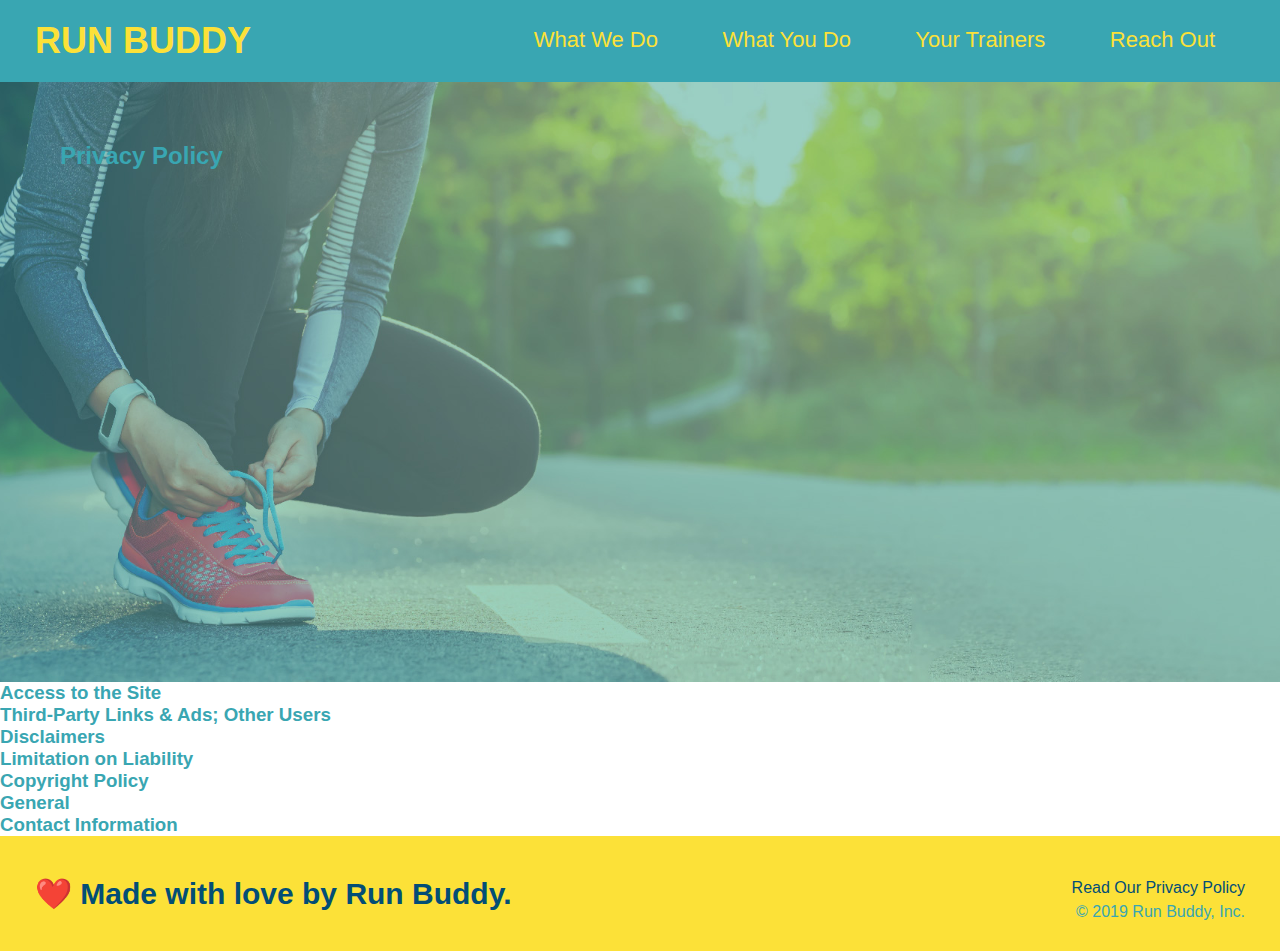
==== privacy-policy.html @ 16509066 "privacy policy" ====
<!DOCTYPE html>
<html lang="en">
    <head>
        <meta charset="UTF-8"/>
        <title>Privacy Policy- Run Buddy</title>
        <link rel="stylesheet" href="./assets/css/style.css"/>
    </head>
    <body>
        <header>
            <h1>
                <a href="/">RUN BUDDY</a>
            </h1>
            <nav>
                <ul>
                    <li>
                        <a href="./index.html#what-we-do">What We Do</a>
                    </li>
                    <li>
                        <a href="./index.html#what-you-do">What You Do</a>
                    </li>
                    <li>
                        <a href="./index.html#your-trainers">Your Trainers</a>
                    </li>
                    <li>
                        <a href="./index.html#reach-out">Reach Out</a>
                    </li>
                </ul>
            </nav>
        </header>
        <section class="hero">
            <h2>Privacy Policy</h2>
        </section>
        <h3>Access to the Site</h3>
        <h3>Third-Party Links & Ads; Other Users</h3>
        <h3>Disclaimers</h3>
        <h3>Limitation on Liability</h3>
        <h3>Copyright Policy</h3>
        <h3>General</h3>
        <h3>Contact Information</h3>
        <footer>
            <h2>❤️ Made with love by Run Buddy.</h2>
            <div>
                <a>Read Our Privacy Policy</a><br />
                &copy; 2019 Run Buddy, Inc.
            </div>
        </footer>
    </body>
</html>
---- assets/css/style.css ----
*{
    margin:0;
    padding:0;
    box-sizing:border-box;
}
body {
    font-family: Helvetica, Arial, sans-serif;
    color: #39a6b2
}
header{
    padding: 20px 35px;
    background-color: #39a6b2;
}
header h1{
    font-weight: bold;
    font-size: 36px;
    color: #fce138;
    margin:0;
}
header a{
    color:#fce138;
    text-decoration: none;
}
header nav{
    float: right;
    margin: 7px 0;
}
header nav ul li{
    display:inline;
}
header nav ul li a{
    margin: 0 30px;
    font-weight: lighter;
    font-size: 22px;
}
header h1{
    font-weight: bold;
    font-size: 36px;
    color: #fce138;
    margin: 0;
    display: inline;
}
footer{
    background: #fce138;
    width: 100%;
    padding: 40px 35px;
}
footer h2{
    display: inline;
    color: #024e76;
    font-size: 30px;
    margin: 0;
}
footer div{
    float: right;
    line-height: 1.5;
    text-align: right;
}
footer a{
    color: #024e76;
}
section{
    padding:60px;
}
.hero-form button {
    background-color:#024e76;
    color:#fce138;
    padding: 10px 20px;
    font-size: 16px;
    border: none
}
.hero{
    background-image: url("../images/hero-bg.jpeg");
    height:600px;
    background-size:cover ;
    background-position:center ;
    position: relative;
}
.hero-form{
    background-color:#fce138;
    border:solid #024e76;
    color:#024e76;
    padding: 20px;
    width: 500px;
    border: solid 3px #024e76;
    position:absolute;
    bottom:120px;
    right:140px;
}
.hero-form h3{
    margin: 0;
    font-size: 24px;
}
.hero-form p{
    margin: 5px 0 15px 0;
}
.hero-form label{
    margin:0 5px;
}
.form-input{
    border: 1px solid #024e76;
    display:block;
    padding:7px 15px;
    font-size: 16px;
    color: #024e76;
    width:100%;
    margin-bottom: 15px;
}
.intro{
    text-align: center;
}
.intro p{
    line-height:1.7;
    color:#39a6b2;
    width:80%;
    font-size:20px;
    margin:0 auto;
}
.steps{
    text-align: center;
    background: #fce138;
}
.section-title{
    font-size: 55px;
    color:#024e76;
    margin-bottom:35px;
    padding: 0 100px 20px 100px;
    display: inline-block;
    border-bottom:3px solid;
}
.primary-border{
    border-color: #fce138;
}
.secondary-border{
    border-color: #39a6b2;
}
.steps div{
    margin-bottom: 80px;
}
.steps img{
    width:15%;
    margin:10px 0;
}
.steps h3{
    color:#024e76;
    font-size: 46px;
    margin-top: 10px;
}
.steps p{
    color:#39a6b2;
    font-size:23px;
}
.steps span{
    font-size: 38px;
}
.trainers{
    text-align: center;
}
.trainer{
    width:900px;
    margin: 0 auto 30px auto;
    background: #024e76;
    color: #fce138;
    overflow: auto;
}
.trainer img{
    width:35%;
    float:left;
}
.trainer-bio{
    padding: 35px;
    float: left;
    width:65%;
}
.trainer-bio h3{
    font-size: 32px;
    margin-bottom: 8px;
}
.trainer-bio h4{
    font-weight: lighter;
    font-size: 26px;
    margin-bottom: 25px;
}
.trainer-bio p{
    font-size: 17px;
    line-height: 1.3;
}
.text-left{
    text-align: left;
}
.text-right{
    text-align: right;
}
.contact{
    background-color: #024e76;
    text-align: center;
}
.contact h2{
    color: #fce138;
}
.contact-info h3{
    color: #fce138;
    font-size: 32px;
}
.contact-info iframe{
    width:400px; 
    height:400px;
}
.contact-info div{
    width:410px;
    display:inline-block;
    vertical-align: top;
    text-align: left;
    margin: 30px 0 0 60px;
    color: white;
}
.contact-info p, .contact-info address{
    margin: 20px 0;
    line-height:1.5;
    font-size: 20px;
    font-style: normal;
}
.contact-info a{
    color:#fce138;
}
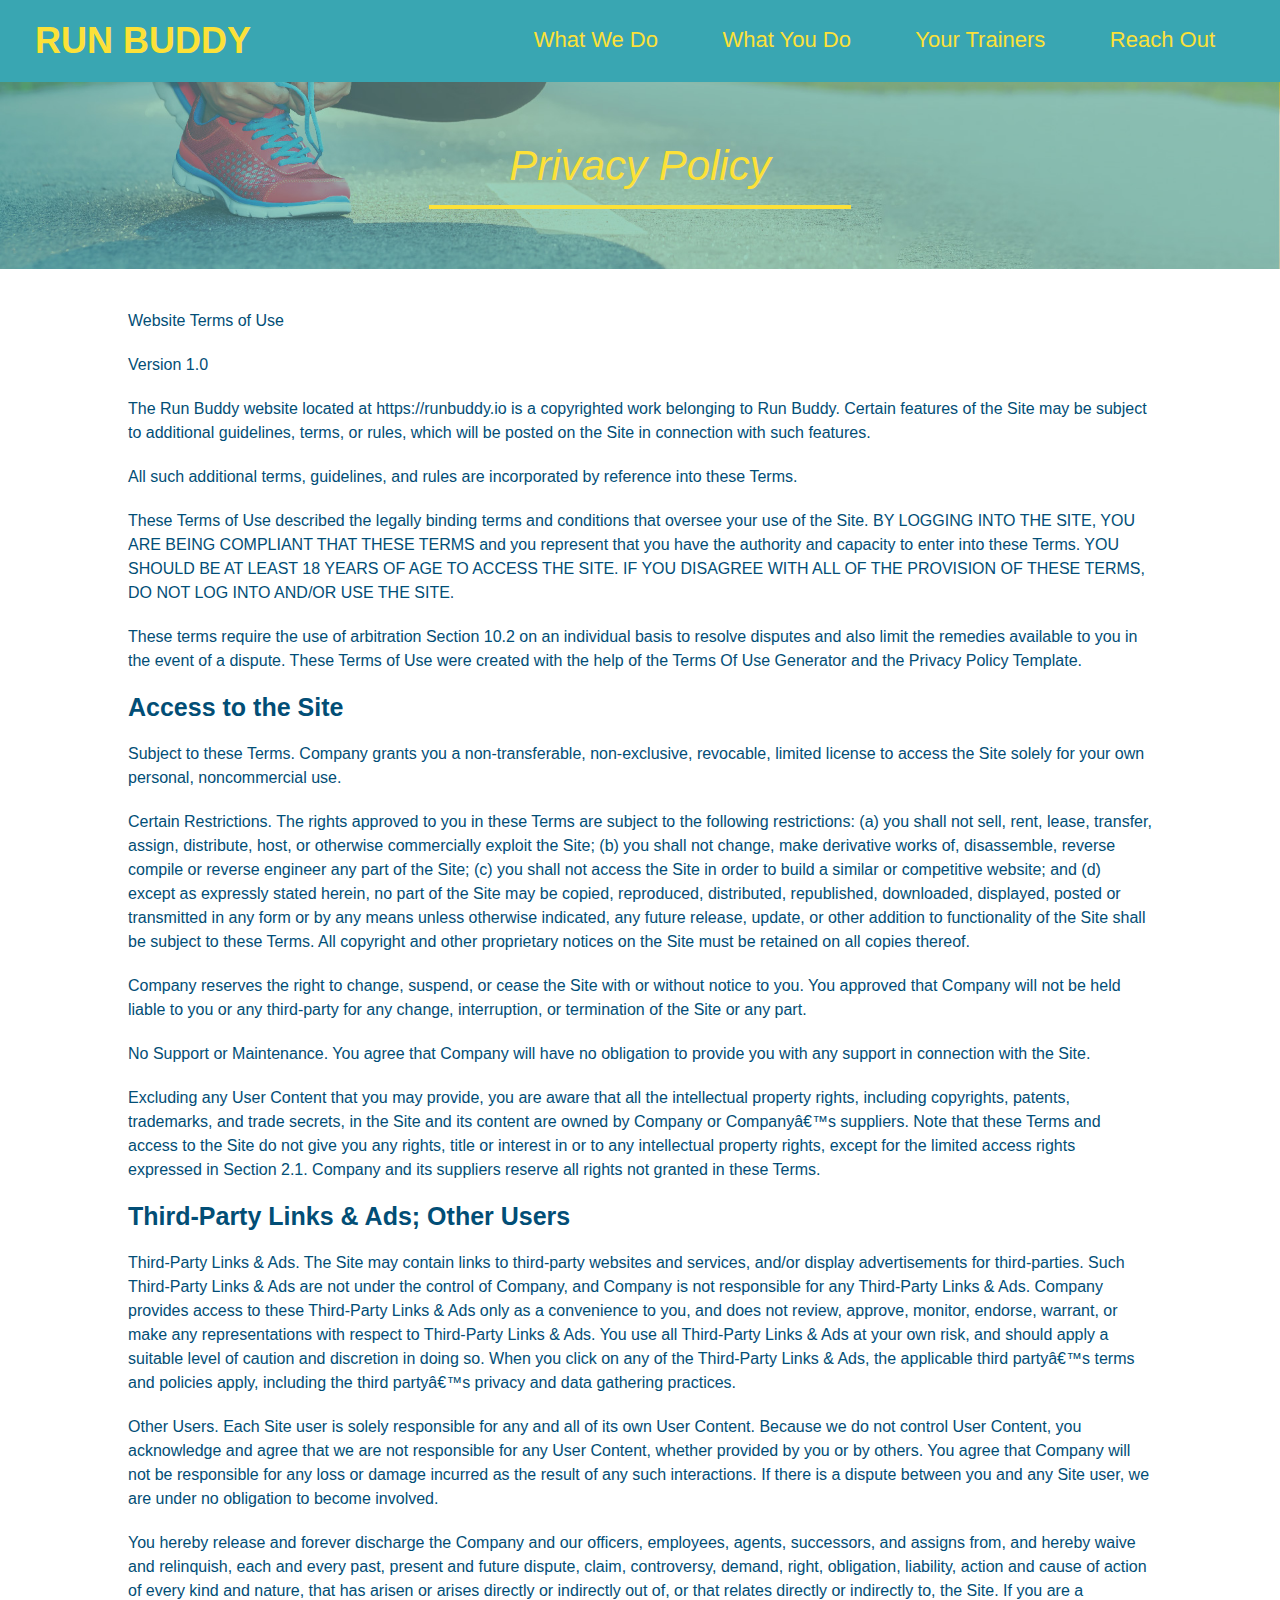
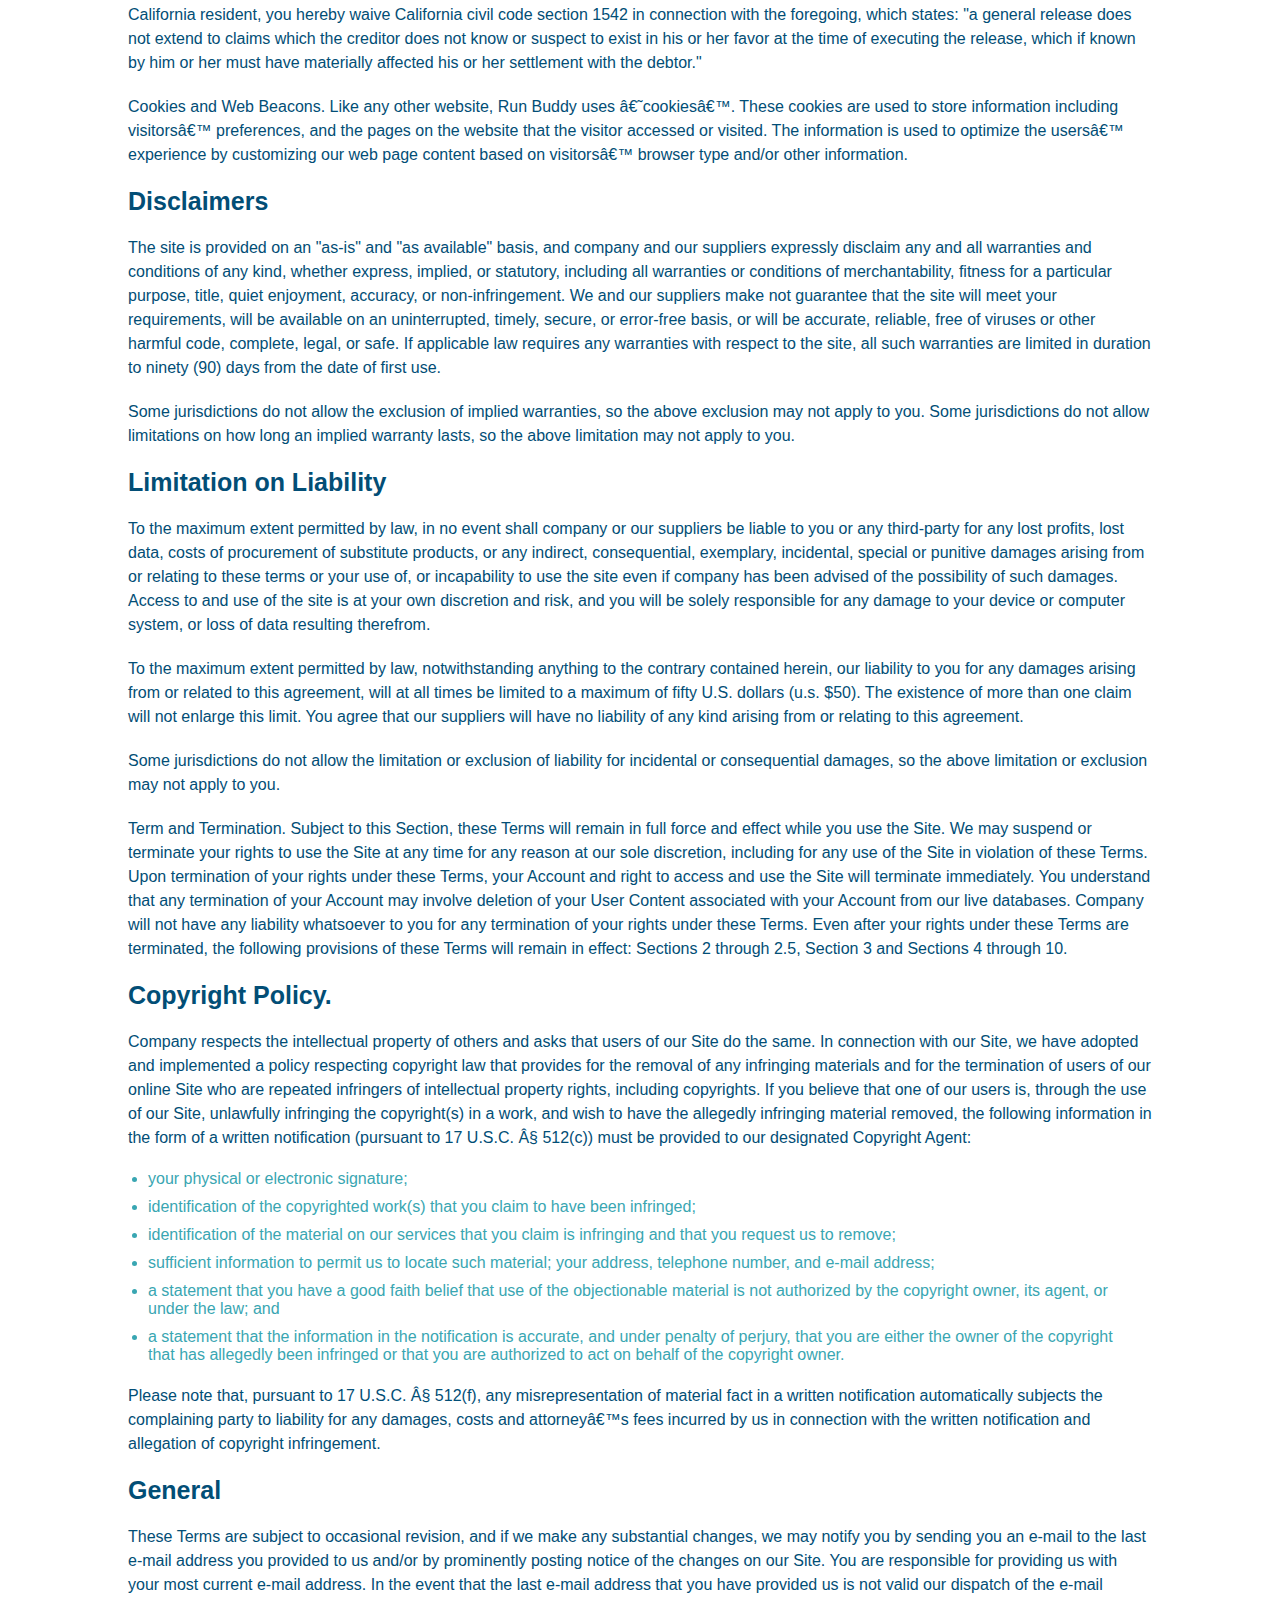
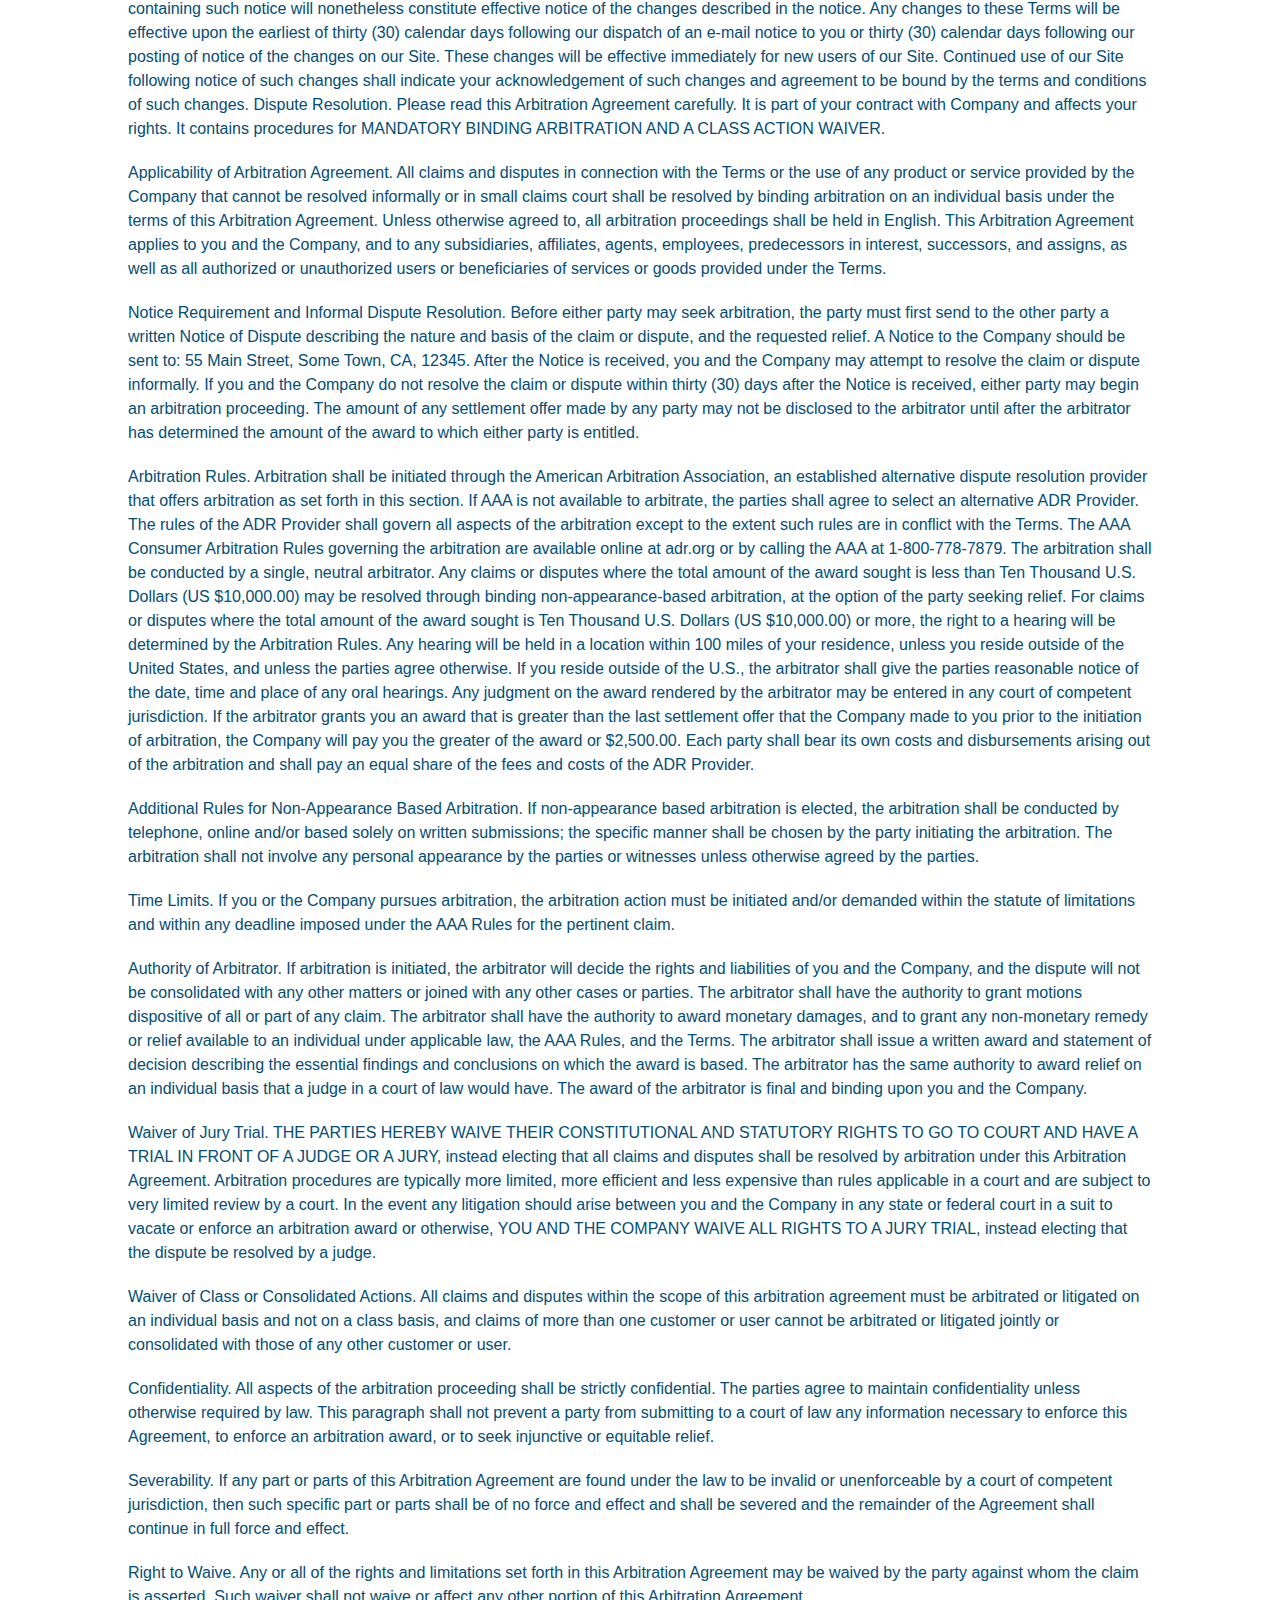
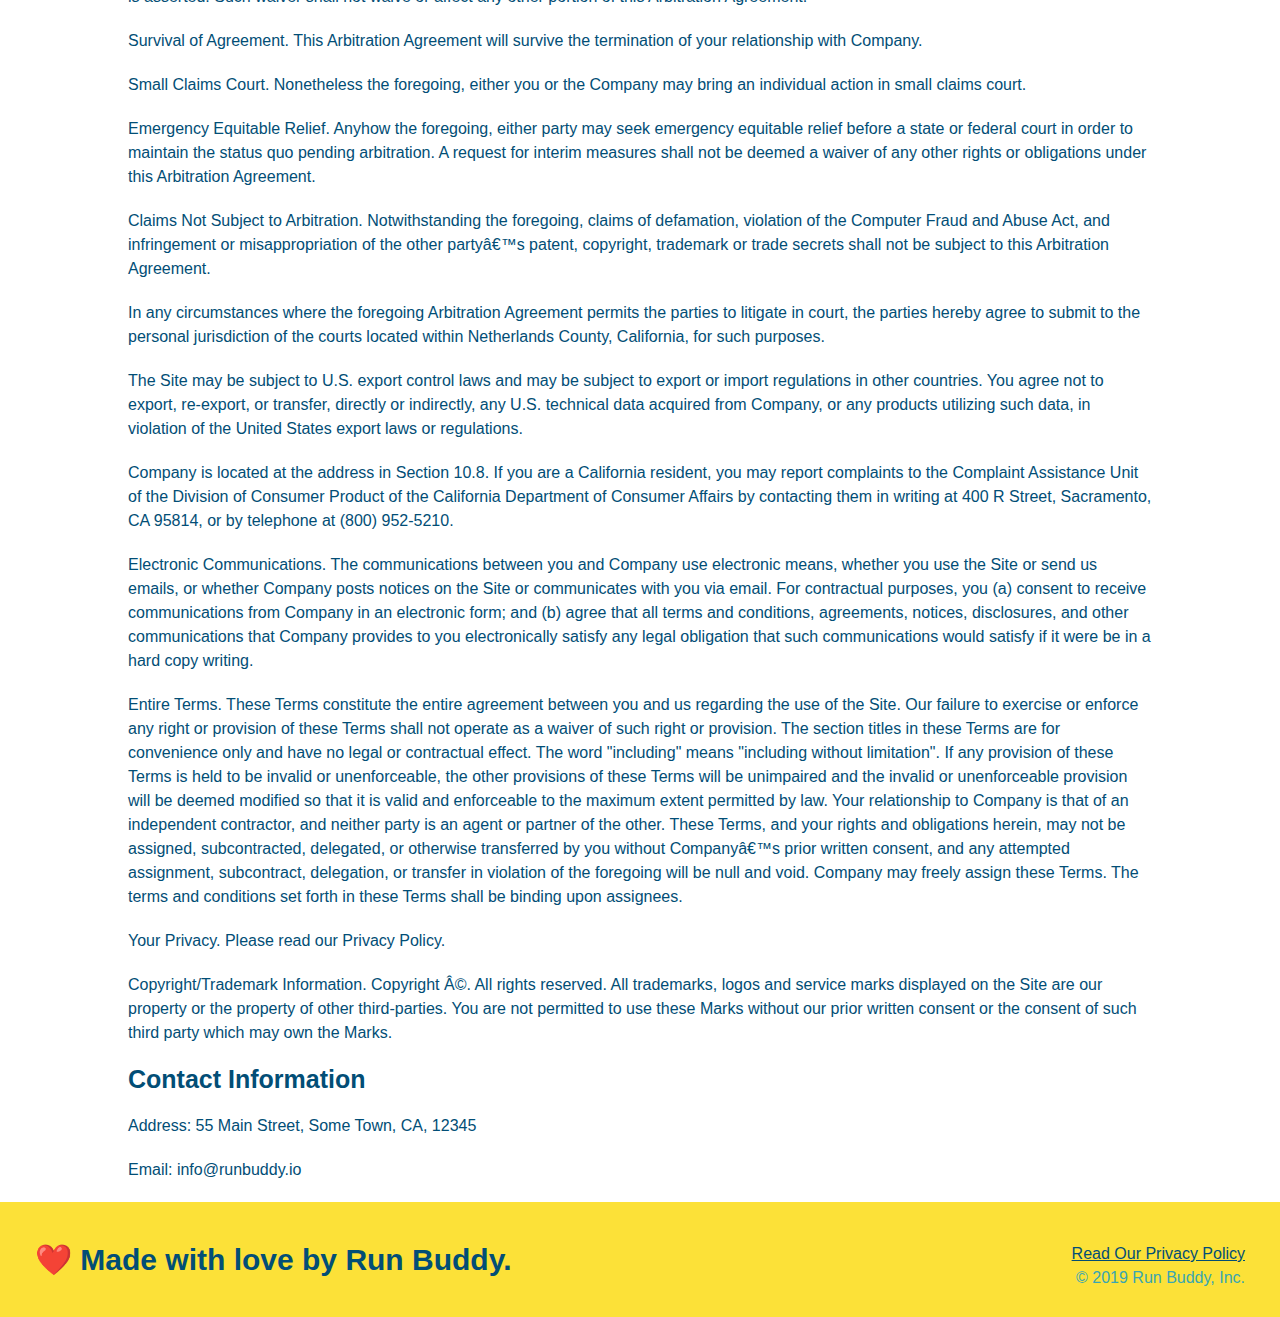
==== commit c9b72945: "privacy policy" ====
--- a/privacy-policy.html
+++ b/privacy-policy.html
@@ -4,6 +4,7 @@
         <meta charset="UTF-8"/>
         <title>Privacy Policy- Run Buddy</title>
         <link rel="stylesheet" href="./assets/css/style.css"/>
+        <link rel="stylesheet" href="./assets/css/secondary-styles.css"/>
     </head>
     <body>
         <header>
@@ -28,19 +29,432 @@
             </nav>
         </header>
         <section class="hero">
-            <h2>Privacy Policy</h2>
+            <h2 class="page-title">Privacy Policy</h2>
         </section>
-        <h3>Access to the Site</h3>
-        <h3>Third-Party Links & Ads; Other Users</h3>
-        <h3>Disclaimers</h3>
-        <h3>Limitation on Liability</h3>
-        <h3>Copyright Policy</h3>
-        <h3>General</h3>
-        <h3>Contact Information</h3>
+        <article class="secondary-content">
+            <p>
+                Website Terms of Use
+              </p>
+        
+              <p>
+                Version 1.0
+              </p>
+        
+              <p>
+                The Run Buddy website located at https://runbuddy.io is a copyrighted work belonging to Run Buddy. Certain
+                features of the Site may be subject to additional guidelines, terms, or rules, which will be posted on the Site
+                in connection with such features.
+              </p>
+        
+              <p>
+                All such additional terms, guidelines, and rules are incorporated by reference into these Terms.
+              </p>
+        
+              <p>
+                These Terms of Use described the legally binding terms and conditions that oversee your use of the Site. BY
+                LOGGING INTO THE SITE, YOU ARE BEING COMPLIANT THAT THESE TERMS and you represent that you have the authority
+                and capacity to enter into these Terms. YOU SHOULD BE AT LEAST 18 YEARS OF AGE TO ACCESS THE SITE. IF YOU
+                DISAGREE WITH ALL OF THE PROVISION OF THESE TERMS, DO NOT LOG INTO AND/OR USE THE SITE.
+              </p>
+        
+              <p>
+                These terms require the use of arbitration Section 10.2 on an individual basis to resolve disputes and also
+                limit the remedies available to you in the event of a dispute. These Terms of Use were created with the help of
+                the Terms Of Use Generator and the Privacy Policy Template.
+              </p>
+        
+              <h3>
+                Access to the Site
+              </h3>
+        
+              <p>
+                Subject to these Terms. Company grants you a non-transferable, non-exclusive, revocable, limited license to
+                access the Site solely for your own personal, noncommercial use.
+              </p>
+        
+              <p>
+                Certain Restrictions. The rights approved to you in these Terms are subject to the following restrictions: (a)
+                you shall not sell, rent, lease, transfer, assign, distribute, host, or otherwise commercially exploit the Site;
+                (b) you shall not change, make derivative works of, disassemble, reverse compile or reverse engineer any part of
+                the Site; (c) you shall not access the Site in order to build a similar or competitive website; and (d) except
+                as expressly stated herein, no part of the Site may be copied, reproduced, distributed, republished, downloaded,
+                displayed, posted or transmitted in any form or by any means unless otherwise indicated, any future release,
+                update, or other addition to functionality of the Site shall be subject to these Terms. All copyright and other
+                proprietary notices on the Site must be retained on all copies thereof.
+              </p>
+        
+              <p>
+                Company reserves the right to change, suspend, or cease the Site with or without notice to you. You approved
+                that Company will not be held liable to you or any third-party for any change, interruption, or termination of
+                the Site or any part.
+              </p>
+        
+              <p>
+                No Support or Maintenance. You agree that Company will have no obligation to provide you with any support in
+                connection with the Site.
+              </p>
+        
+              <p>
+                Excluding any User Content that you may provide, you are aware that all the intellectual property rights,
+                including copyrights, patents, trademarks, and trade secrets, in the Site and its content are owned by Company
+                or Companyâ€™s suppliers. Note that these Terms and access to the Site do not give you any rights, title or
+                interest in or to any intellectual property rights, except for the limited access rights expressed in Section
+                2.1. Company and its suppliers reserve all rights not granted in these Terms.
+              </p>
+        
+              <h3>
+                Third-Party Links & Ads; Other Users
+              </h3>
+        
+              <p>
+                Third-Party Links & Ads. The Site may contain links to third-party websites and services, and/or display
+                advertisements for third-parties. Such Third-Party Links & Ads are not under the control of Company, and Company
+                is not responsible for any Third-Party Links & Ads. Company provides access to these Third-Party Links & Ads
+                only as a convenience to you, and does not review, approve, monitor, endorse, warrant, or make any
+                representations with respect to Third-Party Links & Ads. You use all Third-Party Links & Ads at your own risk,
+                and should apply a suitable level of caution and discretion in doing so. When you click on any of the
+                Third-Party Links & Ads, the applicable third partyâ€™s terms and policies apply, including the third partyâ€™s
+                privacy and data gathering practices.
+              </p>
+        
+              <p>
+                Other Users. Each Site user is solely responsible for any and all of its own User Content. Because we do not
+                control User Content, you acknowledge and agree that we are not responsible for any User Content, whether
+                provided by you or by others. You agree that Company will not be responsible for any loss or damage incurred as
+                the result of any such interactions. If there is a dispute between you and any Site user, we are under no
+                obligation to become involved.
+              </p>
+        
+              <p>
+                You hereby release and forever discharge the Company and our officers, employees, agents, successors, and
+                assigns from, and hereby waive and relinquish, each and every past, present and future dispute, claim,
+                controversy, demand, right, obligation, liability, action and cause of action of every kind and nature, that has
+                arisen or arises directly or indirectly out of, or that relates directly or indirectly to, the Site. If you are
+                a California resident, you hereby waive California civil code section 1542 in connection with the foregoing,
+                which states: "a general release does not extend to claims which the creditor does not know or suspect to exist
+                in his or her favor at the time of executing the release, which if known by him or her must have materially
+                affected his or her settlement with the debtor."
+              </p>
+        
+              <p>
+                Cookies and Web Beacons. Like any other website, Run Buddy uses â€˜cookiesâ€™. These cookies are used to store
+                information including visitorsâ€™ preferences, and the pages on the website that the visitor accessed or visited.
+                The information is used to optimize the usersâ€™ experience by customizing our web page content based on visitorsâ€™
+                browser type and/or other information.
+              </p>
+        
+              <h3>
+                Disclaimers
+              </h3>
+        
+              <p>
+                The site is provided on an "as-is" and "as available" basis, and company and our suppliers expressly disclaim
+                any and all warranties and conditions of any kind, whether express, implied, or statutory, including all
+                warranties or conditions of merchantability, fitness for a particular purpose, title, quiet enjoyment, accuracy,
+                or non-infringement. We and our suppliers make not guarantee that the site will meet your requirements, will be
+                available on an uninterrupted, timely, secure, or error-free basis, or will be accurate, reliable, free of
+                viruses or other harmful code, complete, legal, or safe. If applicable law requires any warranties with respect
+                to the site, all such warranties are limited in duration to ninety (90) days from the date of first use.
+              </p>
+        
+              <p>
+                Some jurisdictions do not allow the exclusion of implied warranties, so the above exclusion may not apply to
+                you. Some jurisdictions do not allow limitations on how long an implied warranty lasts, so the above limitation
+                may not apply to you.
+              </p>
+        
+              <h3>
+                Limitation on Liability
+              </h3>
+        
+              <p>
+                To the maximum extent permitted by law, in no event shall company or our suppliers be liable to you or any
+                third-party for any lost profits, lost data, costs of procurement of substitute products, or any indirect,
+                consequential, exemplary, incidental, special or punitive damages arising from or relating to these terms or
+                your use of, or incapability to use the site even if company has been advised of the possibility of such
+                damages. Access to and use of the site is at your own discretion and risk, and you will be solely responsible
+                for any damage to your device or computer system, or loss of data resulting therefrom.
+              </p>
+        
+              <p>
+                To the maximum extent permitted by law, notwithstanding anything to the contrary contained herein, our liability
+                to you for any damages arising from or related to this agreement, will at all times be limited to a maximum of
+                fifty U.S. dollars (u.s. $50). The existence of more than one claim will not enlarge this limit. You agree that
+                our suppliers will have no liability of any kind arising from or relating to this agreement.
+              </p>
+        
+              <p>
+                Some jurisdictions do not allow the limitation or exclusion of liability for incidental or consequential
+                damages, so the above limitation or exclusion may not apply to you.
+              </p>
+        
+              <p>
+                Term and Termination. Subject to this Section, these Terms will remain in full force and effect while you use
+                the Site. We may suspend or terminate your rights to use the Site at any time for any reason at our sole
+                discretion, including for any use of the Site in violation of these Terms. Upon termination of your rights under
+                these Terms, your Account and right to access and use the Site will terminate immediately. You understand that
+                any termination of your Account may involve deletion of your User Content associated with your Account from our
+                live databases. Company will not have any liability whatsoever to you for any termination of your rights under
+                these Terms. Even after your rights under these Terms are terminated, the following provisions of these Terms
+                will remain in effect: Sections 2 through 2.5, Section 3 and Sections 4 through 10.
+              </p>
+        
+              <h3>
+                Copyright Policy.
+              </h3>
+        
+              <p>
+                Company respects the intellectual property of others and asks that users of our Site do the same. In connection
+                with our Site, we have adopted and implemented a policy respecting copyright law that provides for the removal
+                of any infringing materials and for the termination of users of our online Site who are repeated infringers of
+                intellectual property rights, including copyrights. If you believe that one of our users is, through the use of
+                our Site, unlawfully infringing the copyright(s) in a work, and wish to have the allegedly infringing material
+                removed, the following information in the form of a written notification (pursuant to 17 U.S.C. Â§ 512(c)) must
+                be provided to our designated Copyright Agent:
+              </p>
+        
+              <ul>
+                <li>
+                  your physical or electronic signature;
+                </li>
+                <li>
+                  identification of the copyrighted work(s) that you claim to have been infringed;
+                </li>
+                <li>
+                  identification of the material on our services that you claim is infringing and that you request us to remove;
+                </li>
+                <li>
+                  sufficient information to permit us to locate such material; your address, telephone number, and e-mail
+                  address;
+                </li>
+                <li>
+                  a statement that you have a good faith belief that use of the objectionable material is not authorized by the
+                  copyright owner, its agent, or under the law; and
+                </li>
+                <li>
+                  a statement that the information in the notification is accurate, and under penalty of perjury, that you are
+                  either the owner of the copyright that has allegedly been infringed or that you are authorized to act on
+                  behalf of the copyright owner.
+                </li>
+              </ul>
+        
+              <p>
+                Please note that, pursuant to 17 U.S.C. Â§ 512(f), any misrepresentation of material fact in a written
+                notification automatically subjects the complaining party to liability for any damages, costs and attorneyâ€™s
+                fees incurred by us in connection with the written notification and allegation of copyright infringement.
+              </p>
+        
+              <h3>
+                General
+              </h3>
+        
+              <p>
+                These Terms are subject to occasional revision, and if we make any substantial changes, we may notify you by
+                sending you an e-mail to the last e-mail address you provided to us and/or by prominently posting notice of the
+                changes on our Site. You are responsible for providing us with your most current e-mail address. In the event
+                that the last e-mail address that you have provided us is not valid our dispatch of the e-mail containing such
+                notice will nonetheless constitute effective notice of the changes described in the notice. Any changes to these
+                Terms will be effective upon the earliest of thirty (30) calendar days following our dispatch of an e-mail
+                notice to you or thirty (30) calendar days following our posting of notice of the changes on our Site. These
+                changes will be effective immediately for new users of our Site. Continued use of our Site following notice of
+                such changes shall indicate your acknowledgement of such changes and agreement to be bound by the terms and
+                conditions of such changes. Dispute Resolution. Please read this Arbitration Agreement carefully. It is part of
+                your contract with Company and affects your rights. It contains procedures for MANDATORY BINDING ARBITRATION AND
+                A CLASS ACTION WAIVER.
+              </p>
+        
+              <p>
+                Applicability of Arbitration Agreement. All claims and disputes in connection with the Terms or the use of any
+                product or service provided by the Company that cannot be resolved informally or in small claims court shall be
+                resolved by binding arbitration on an individual basis under the terms of this Arbitration Agreement. Unless
+                otherwise agreed to, all arbitration proceedings shall be held in English. This Arbitration Agreement applies to
+                you and the Company, and to any subsidiaries, affiliates, agents, employees, predecessors in interest,
+                successors, and assigns, as well as all authorized or unauthorized users or beneficiaries of services or goods
+                provided under the Terms.
+              </p>
+        
+              <p>
+                Notice Requirement and Informal Dispute Resolution. Before either party may seek arbitration, the party must
+                first send to the other party a written Notice of Dispute describing the nature and basis of the claim or
+                dispute, and the requested relief. A Notice to the Company should be sent to: 55 Main Street, Some Town, CA,
+                12345. After the Notice is received, you and the Company may attempt to resolve the claim or dispute informally.
+                If you and the Company do not resolve the claim or dispute within thirty (30) days after the Notice is received,
+                either party may begin an arbitration proceeding. The amount of any settlement offer made by any party may not
+                be disclosed to the arbitrator until after the arbitrator has determined the amount of the award to which either
+                party is entitled.
+              </p>
+        
+              <p>
+                Arbitration Rules. Arbitration shall be initiated through the American Arbitration Association, an established
+                alternative dispute resolution provider that offers arbitration as set forth in this section. If AAA is not
+                available to arbitrate, the parties shall agree to select an alternative ADR Provider. The rules of the ADR
+                Provider shall govern all aspects of the arbitration except to the extent such rules are in conflict with the
+                Terms. The AAA Consumer Arbitration Rules governing the arbitration are available online at adr.org or by
+                calling the AAA at 1-800-778-7879. The arbitration shall be conducted by a single, neutral arbitrator. Any
+                claims or disputes where the total amount of the award sought is less than Ten Thousand U.S. Dollars (US
+                $10,000.00) may be resolved through binding non-appearance-based arbitration, at the option of the party seeking
+                relief. For claims or disputes where the total amount of the award sought is Ten Thousand U.S. Dollars (US
+                $10,000.00) or more, the right to a hearing will be determined by the Arbitration Rules. Any hearing will be
+                held in a location within 100 miles of your residence, unless you reside outside of the United States, and
+                unless the parties agree otherwise. If you reside outside of the U.S., the arbitrator shall give the parties
+                reasonable notice of the date, time and place of any oral hearings. Any judgment on the award rendered by the
+                arbitrator may be entered in any court of competent jurisdiction. If the arbitrator grants you an award that is
+                greater than the last settlement offer that the Company made to you prior to the initiation of arbitration, the
+                Company will pay you the greater of the award or $2,500.00. Each party shall bear its own costs and
+                disbursements arising out of the arbitration and shall pay an equal share of the fees and costs of the ADR
+                Provider.
+              </p>
+        
+              <p>
+                Additional Rules for Non-Appearance Based Arbitration. If non-appearance based arbitration is elected, the
+                arbitration shall be conducted by telephone, online and/or based solely on written submissions; the specific
+                manner shall be chosen by the party initiating the arbitration. The arbitration shall not involve any personal
+                appearance by the parties or witnesses unless otherwise agreed by the parties.
+              </p>
+        
+              <p>
+                Time Limits. If you or the Company pursues arbitration, the arbitration action must be initiated and/or demanded
+                within the statute of limitations and within any deadline imposed under the AAA Rules for the pertinent claim.
+              </p>
+        
+              <p>
+                Authority of Arbitrator. If arbitration is initiated, the arbitrator will decide the rights and liabilities of
+                you and the Company, and the dispute will not be consolidated with any other matters or joined with any other
+                cases or parties. The arbitrator shall have the authority to grant motions dispositive of all or part of any
+                claim. The arbitrator shall have the authority to award monetary damages, and to grant any non-monetary remedy
+                or relief available to an individual under applicable law, the AAA Rules, and the Terms. The arbitrator shall
+                issue a written award and statement of decision describing the essential findings and conclusions on which the
+                award is based. The arbitrator has the same authority to award relief on an individual basis that a judge in a
+                court of law would have. The award of the arbitrator is final and binding upon you and the Company.
+              </p>
+        
+              <p>
+                Waiver of Jury Trial. THE PARTIES HEREBY WAIVE THEIR CONSTITUTIONAL AND STATUTORY RIGHTS TO GO TO COURT AND HAVE
+                A TRIAL IN FRONT OF A JUDGE OR A JURY, instead electing that all claims and disputes shall be resolved by
+                arbitration under this Arbitration Agreement. Arbitration procedures are typically more limited, more efficient
+                and less expensive than rules applicable in a court and are subject to very limited review by a court. In the
+                event any litigation should arise between you and the Company in any state or federal court in a suit to vacate
+                or enforce an arbitration award or otherwise, YOU AND THE COMPANY WAIVE ALL RIGHTS TO A JURY TRIAL, instead
+                electing that the dispute be resolved by a judge.
+              </p>
+        
+              <p>
+                Waiver of Class or Consolidated Actions. All claims and disputes within the scope of this arbitration agreement
+                must be arbitrated or litigated on an individual basis and not on a class basis, and claims of more than one
+                customer or user cannot be arbitrated or litigated jointly or consolidated with those of any other customer or
+                user.
+              </p>
+        
+              <p>
+                Confidentiality. All aspects of the arbitration proceeding shall be strictly confidential. The parties agree to
+                maintain confidentiality unless otherwise required by law. This paragraph shall not prevent a party from
+                submitting to a court of law any information necessary to enforce this Agreement, to enforce an arbitration
+                award, or to seek injunctive or equitable relief.
+              </p>
+        
+              <p>
+                Severability. If any part or parts of this Arbitration Agreement are found under the law to be invalid or
+                unenforceable by a court of competent jurisdiction, then such specific part or parts shall be of no force and
+                effect and shall be severed and the remainder of the Agreement shall continue in full force and effect.
+              </p>
+        
+              <p>
+                Right to Waive. Any or all of the rights and limitations set forth in this Arbitration Agreement may be waived
+                by the party against whom the claim is asserted. Such waiver shall not waive or affect any other portion of this
+                Arbitration Agreement.
+              </p>
+        
+              <p>
+                Survival of Agreement. This Arbitration Agreement will survive the termination of your relationship with
+                Company.
+              </p>
+        
+              <p>
+                Small Claims Court. Nonetheless the foregoing, either you or the Company may bring an individual action in small
+                claims court.
+              </p>
+        
+              <p>
+                Emergency Equitable Relief. Anyhow the foregoing, either party may seek emergency equitable relief before a
+                state or federal court in order to maintain the status quo pending arbitration. A request for interim measures
+                shall not be deemed a waiver of any other rights or obligations under this Arbitration Agreement.
+              </p>
+        
+              <p>
+                Claims Not Subject to Arbitration. Notwithstanding the foregoing, claims of defamation, violation of the
+                Computer Fraud and Abuse Act, and infringement or misappropriation of the other partyâ€™s patent, copyright,
+                trademark or trade secrets shall not be subject to this Arbitration Agreement.
+              </p>
+        
+              <p>
+                In any circumstances where the foregoing Arbitration Agreement permits the parties to litigate in court, the
+                parties hereby agree to submit to the personal jurisdiction of the courts located within Netherlands County,
+                California, for such purposes.
+              </p>
+        
+              <p>
+                The Site may be subject to U.S. export control laws and may be subject to export or import regulations in other
+                countries. You agree not to export, re-export, or transfer, directly or indirectly, any U.S. technical data
+                acquired from Company, or any products utilizing such data, in violation of the United States export laws or
+                regulations.
+              </p>
+        
+              <p>
+                Company is located at the address in Section 10.8. If you are a California resident, you may report complaints
+                to the Complaint Assistance Unit of the Division of Consumer Product of the California Department of Consumer
+                Affairs by contacting them in writing at 400 R Street, Sacramento, CA 95814, or by telephone at (800) 952-5210.
+              </p>
+        
+              <p>
+                Electronic Communications. The communications between you and Company use electronic means, whether you use the
+                Site or send us emails, or whether Company posts notices on the Site or communicates with you via email. For
+                contractual purposes, you (a) consent to receive communications from Company in an electronic form; and (b)
+                agree that all terms and conditions, agreements, notices, disclosures, and other communications that Company
+                provides to you electronically satisfy any legal obligation that such communications would satisfy if it were be
+                in a hard copy writing.
+              </p>
+        
+              <p>
+                Entire Terms. These Terms constitute the entire agreement between you and us regarding the use of the Site. Our
+                failure to exercise or enforce any right or provision of these Terms shall not operate as a waiver of such right
+                or provision. The section titles in these Terms are for convenience only and have no legal or contractual
+                effect. The word "including" means "including without limitation". If any provision of these Terms is held to be
+                invalid or unenforceable, the other provisions of these Terms will be unimpaired and the invalid or
+                unenforceable provision will be deemed modified so that it is valid and enforceable to the maximum extent
+                permitted by law. Your relationship to Company is that of an independent contractor, and neither party is an
+                agent or partner of the other. These Terms, and your rights and obligations herein, may not be assigned,
+                subcontracted, delegated, or otherwise transferred by you without Companyâ€™s prior written consent, and any
+                attempted assignment, subcontract, delegation, or transfer in violation of the foregoing will be null and void.
+                Company may freely assign these Terms. The terms and conditions set forth in these Terms shall be binding upon
+                assignees.
+              </p>
+        
+              <p>
+                Your Privacy. Please read our Privacy Policy.
+              </p>
+        
+              <p>
+                Copyright/Trademark Information. Copyright Â©. All rights reserved. All trademarks, logos and service marks
+                displayed on the Site are our property or the property of other third-parties. You are not permitted to use
+                these Marks without our prior written consent or the consent of such third party which may own the Marks.
+              </p>
+        
+              <h3>
+                Contact Information
+              </h3>
+        
+              <p>
+                Address: 55 Main Street, Some Town, CA, 12345
+              </p>
+        
+              <p>
+                Email: info@runbuddy.io
+              </p>
+        </article>
         <footer>
             <h2>❤️ Made with love by Run Buddy.</h2>
             <div>
-                <a>Read Our Privacy Policy</a><br />
+                <a href="#">Read Our Privacy Policy</a><br />
                 &copy; 2019 Run Buddy, Inc.
             </div>
         </footer>
--- a/assets/css/secondary-styles.css
+++ b/assets/css/secondary-styles.css
@@ -0,0 +1,36 @@
+.hero{
+    background-position: bottom;
+    height: auto;
+    text-align: center;
+    margin-bottom: 40px;
+}
+.page-title{
+    color: #fce138;
+    font-style: italic;
+    font-weight: normal;
+    display: inline-block;
+    border-bottom: 4px solid #fce138;
+    padding: 0 80px 15px 80px;
+    font-size: 42px;
+}
+.secondary-content{
+    width: 80%;
+    margin: 0 auto;
+    color: #024e76;
+}
+.secondary-content h3{
+    font-size: 25px;
+    margin: 20px 0 20px 0;
+}
+.secondary-content p{
+    font-size: 16px;
+    line-height: 1.5;
+    margin: 20px 0 20px 0;
+}
+.secondary-content ul{
+    margin: 15px 20px 15px 20px;
+}
+.secondary-content li{
+    color: #39a6b2;
+    margin: 10px 0 10px 0;
+}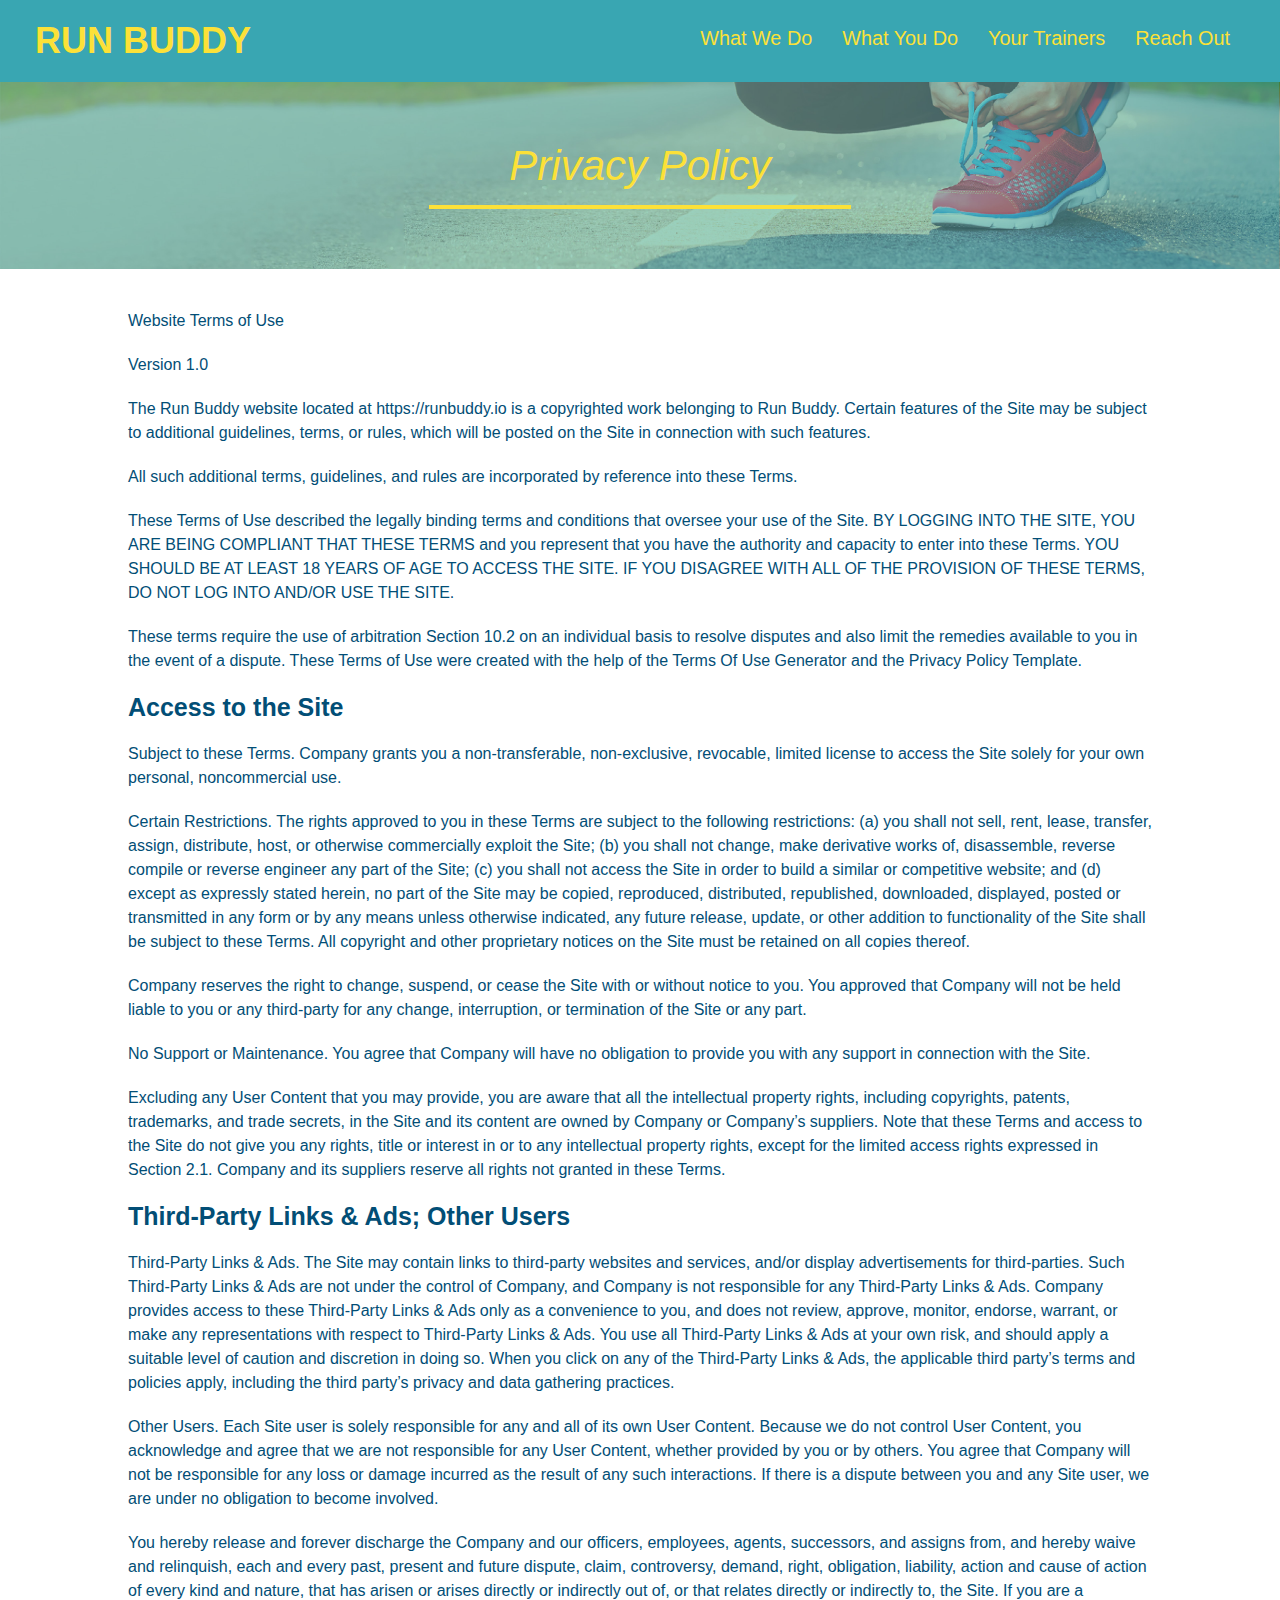
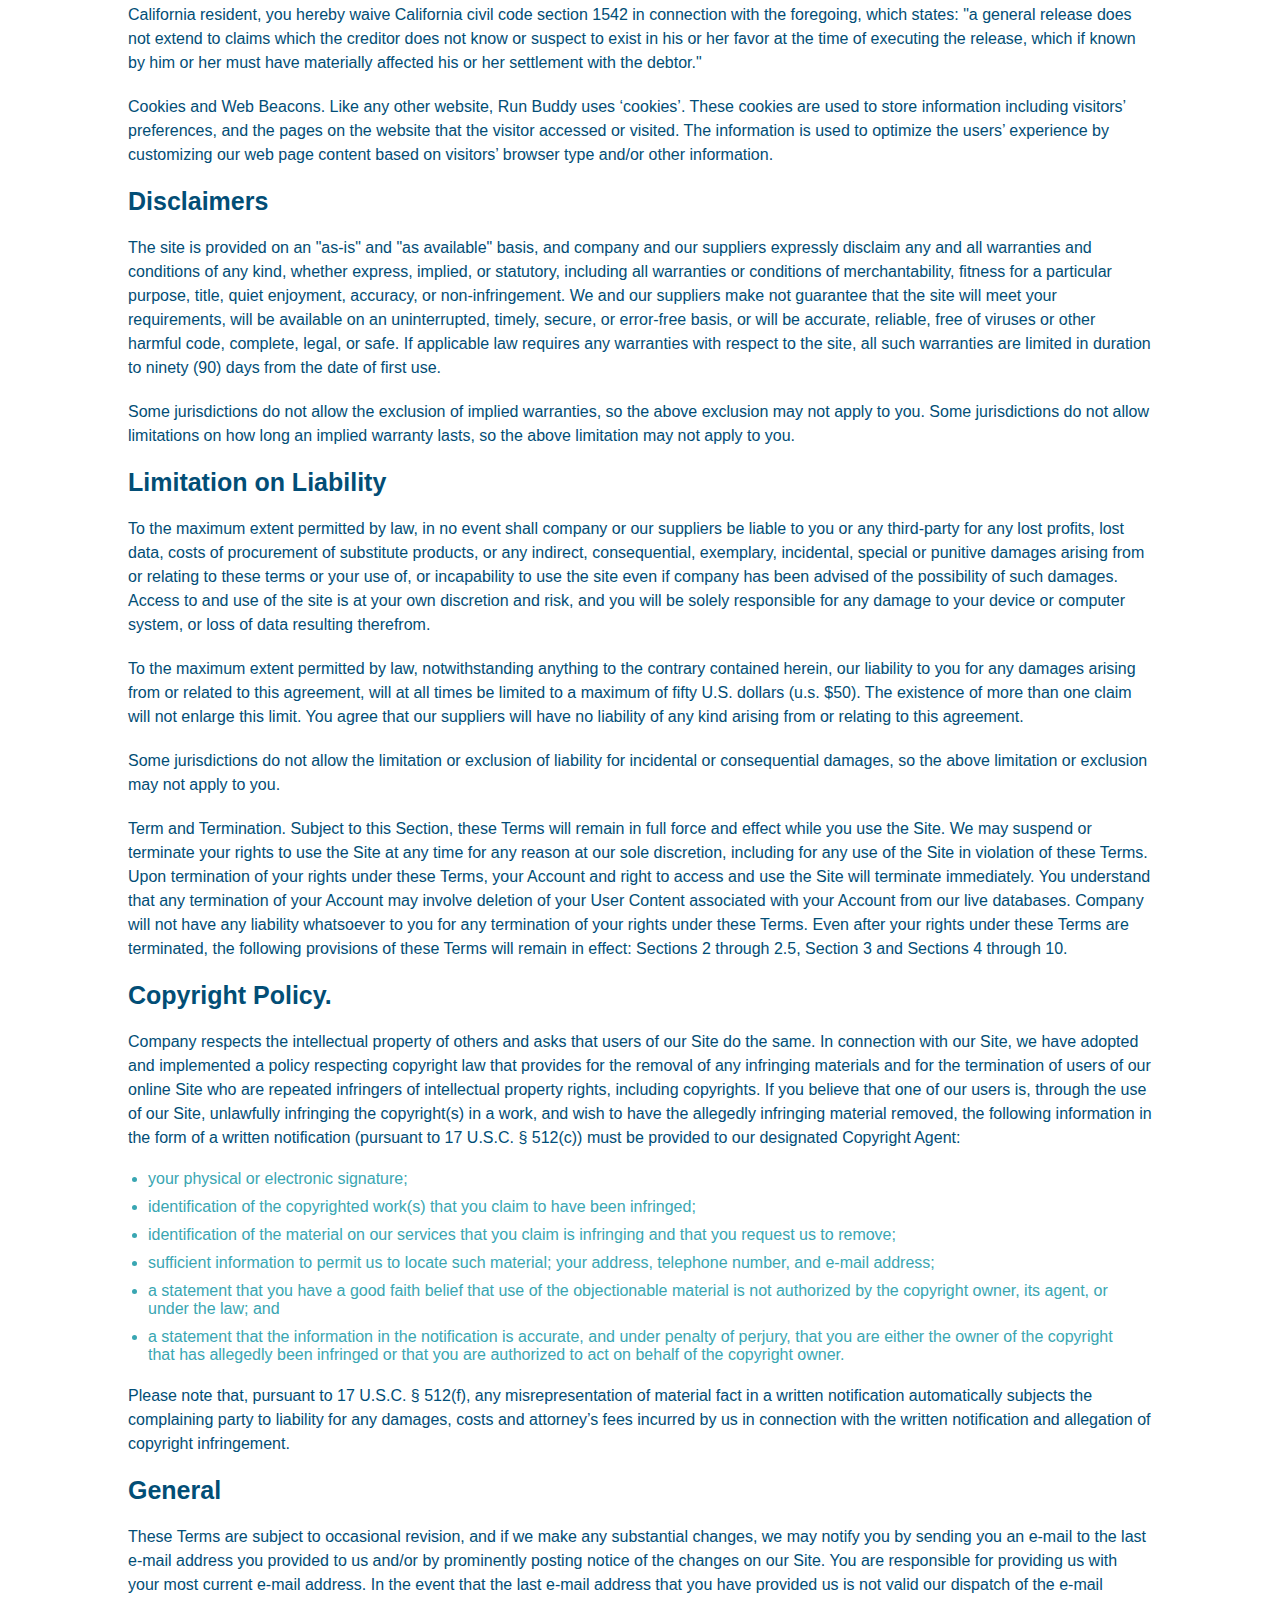
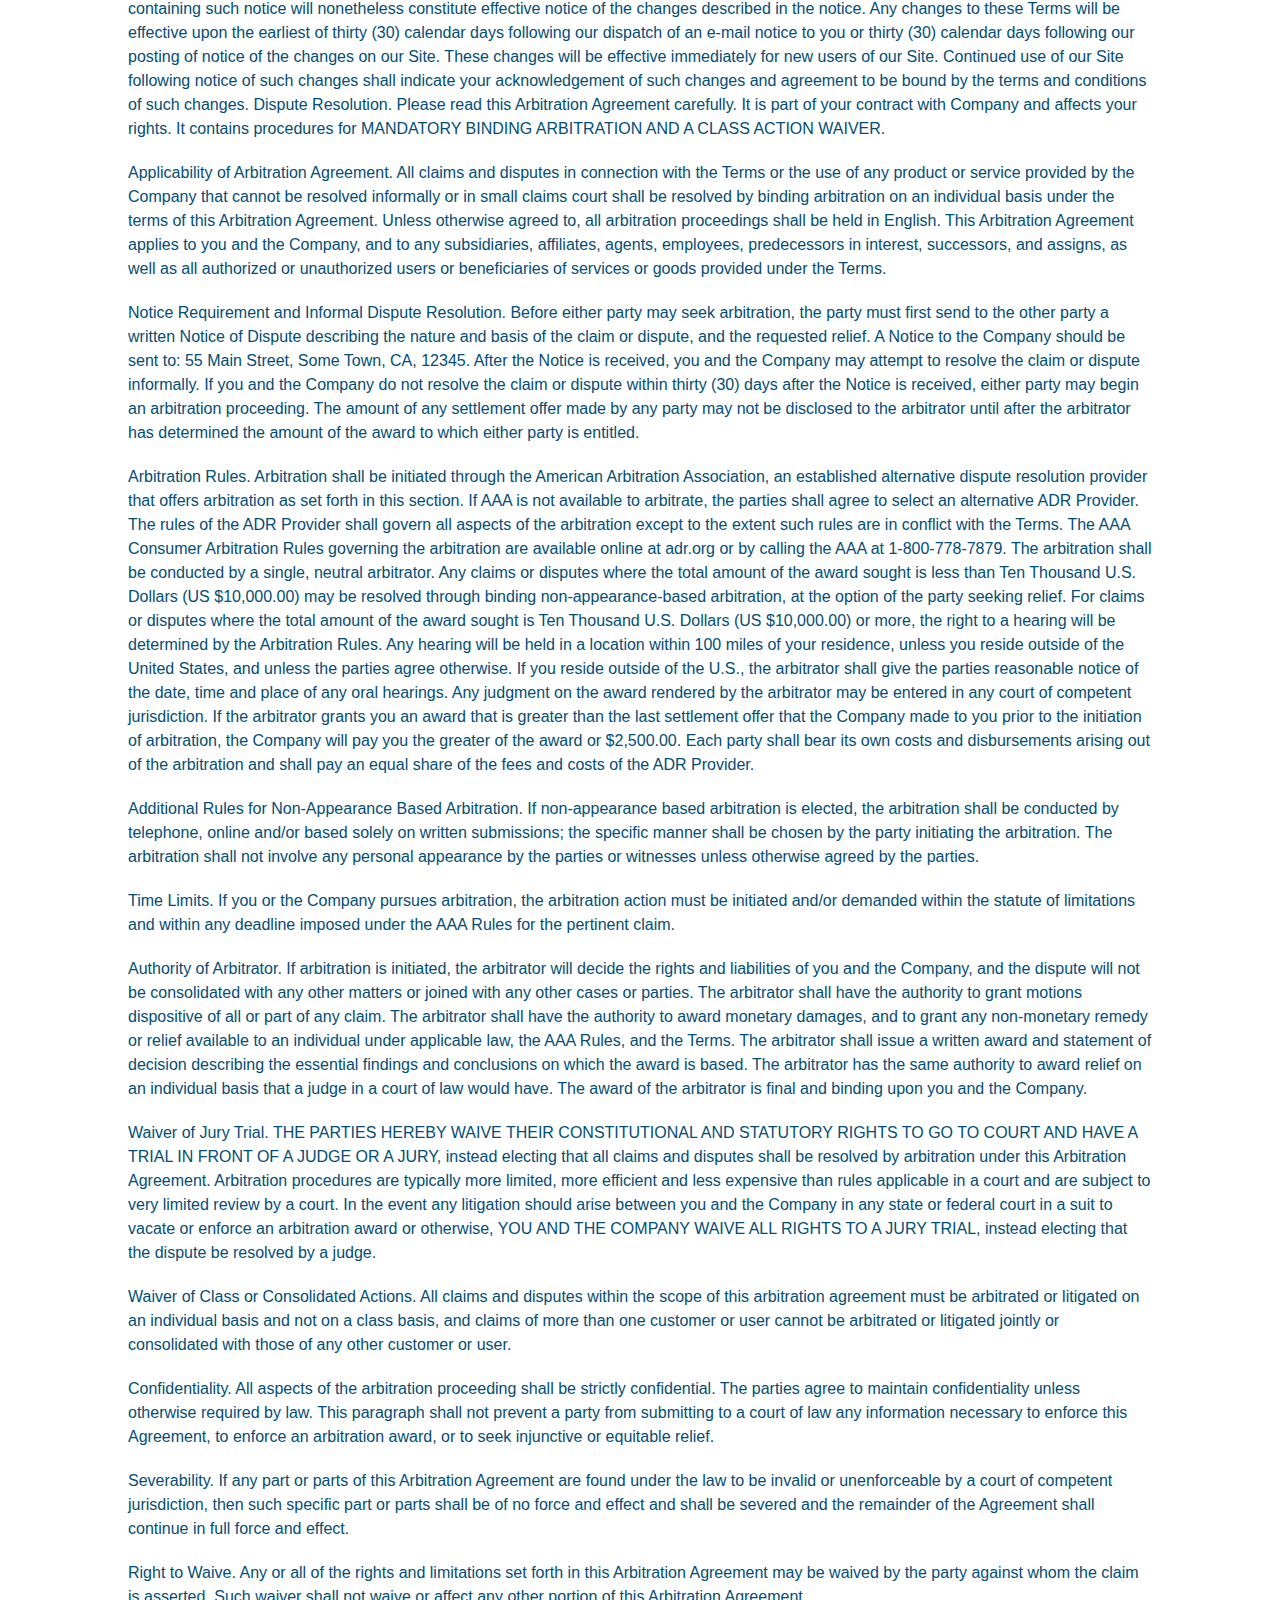
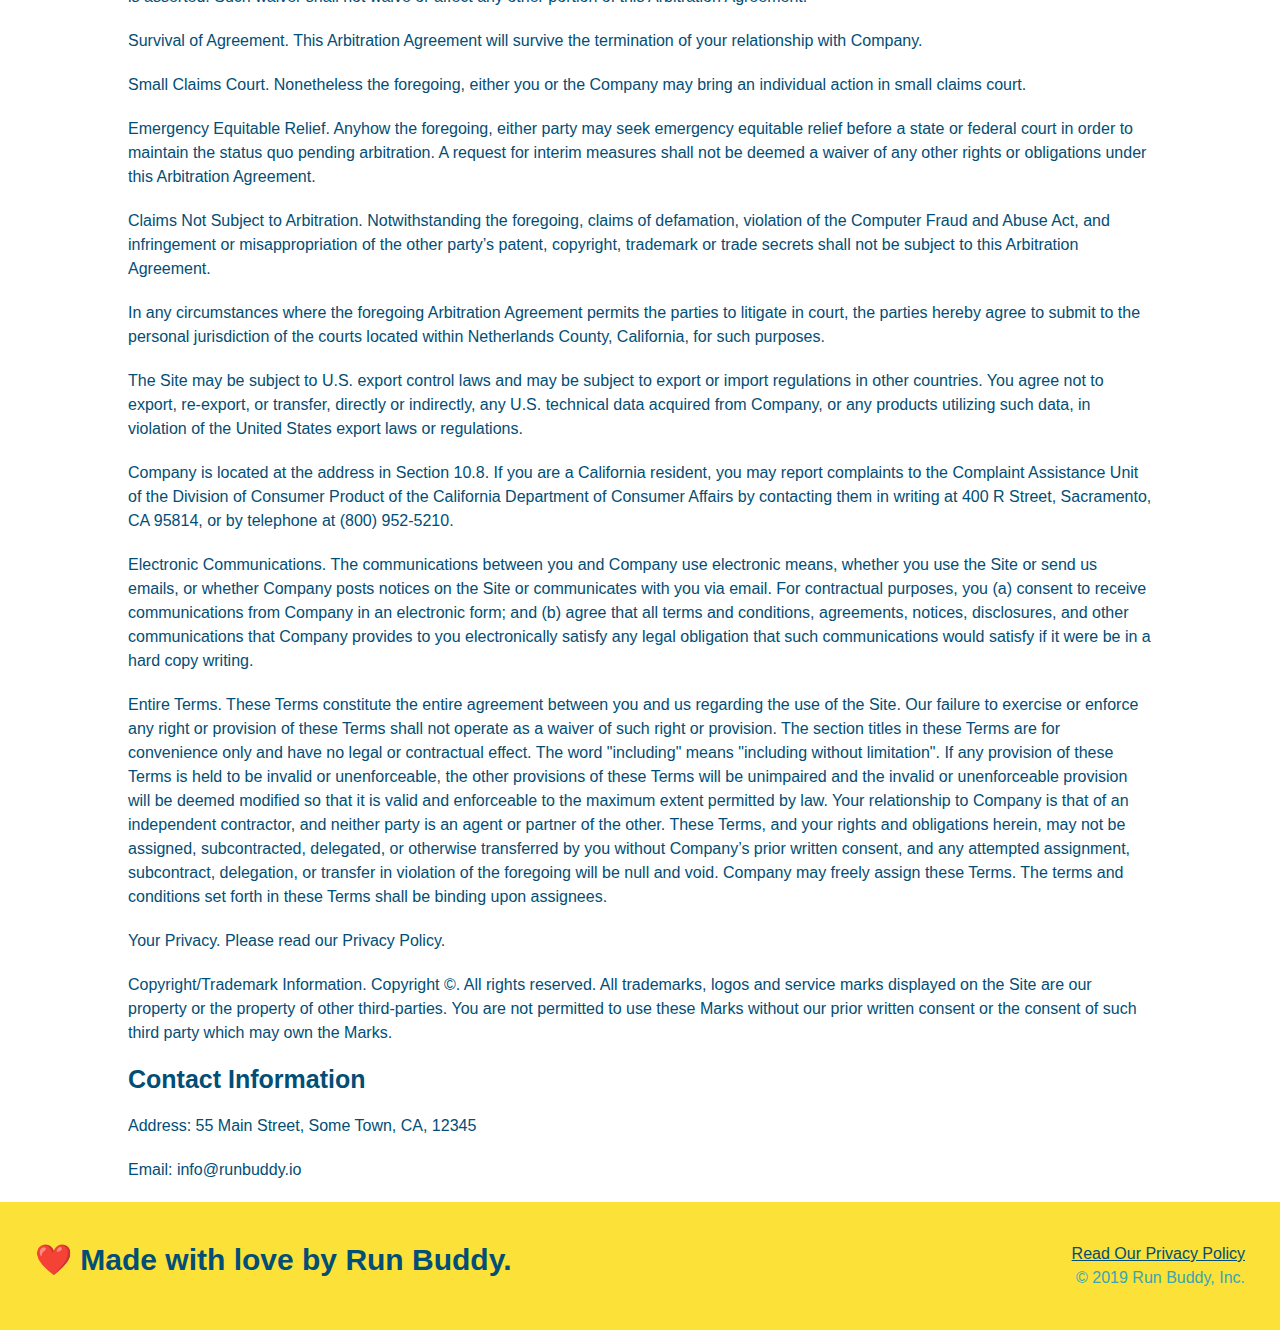
==== commit 0ecc8ae1: "added mediaquery skeleton" ====
--- a/privacy-policy.html
+++ b/privacy-policy.html
@@ -1,462 +1,474 @@
 <!DOCTYPE html>
 <html lang="en">
-    <head>
-        <meta charset="UTF-8"/>
-        <title>Privacy Policy- Run Buddy</title>
-        <link rel="stylesheet" href="./assets/css/style.css"/>
-        <link rel="stylesheet" href="./assets/css/secondary-styles.css"/>
-    </head>
-    <body>
-        <header>
-            <h1>
-                <a href="/">RUN BUDDY</a>
-            </h1>
-            <nav>
-                <ul>
-                    <li>
-                        <a href="./index.html#what-we-do">What We Do</a>
-                    </li>
-                    <li>
-                        <a href="./index.html#what-you-do">What You Do</a>
-                    </li>
-                    <li>
-                        <a href="./index.html#your-trainers">Your Trainers</a>
-                    </li>
-                    <li>
-                        <a href="./index.html#reach-out">Reach Out</a>
-                    </li>
-                </ul>
-            </nav>
-        </header>
-        <section class="hero">
-            <h2 class="page-title">Privacy Policy</h2>
-        </section>
-        <article class="secondary-content">
-            <p>
-                Website Terms of Use
-              </p>
-        
-              <p>
-                Version 1.0
-              </p>
-        
-              <p>
-                The Run Buddy website located at https://runbuddy.io is a copyrighted work belonging to Run Buddy. Certain
-                features of the Site may be subject to additional guidelines, terms, or rules, which will be posted on the Site
-                in connection with such features.
-              </p>
-        
-              <p>
-                All such additional terms, guidelines, and rules are incorporated by reference into these Terms.
-              </p>
-        
-              <p>
-                These Terms of Use described the legally binding terms and conditions that oversee your use of the Site. BY
-                LOGGING INTO THE SITE, YOU ARE BEING COMPLIANT THAT THESE TERMS and you represent that you have the authority
-                and capacity to enter into these Terms. YOU SHOULD BE AT LEAST 18 YEARS OF AGE TO ACCESS THE SITE. IF YOU
-                DISAGREE WITH ALL OF THE PROVISION OF THESE TERMS, DO NOT LOG INTO AND/OR USE THE SITE.
-              </p>
-        
-              <p>
-                These terms require the use of arbitration Section 10.2 on an individual basis to resolve disputes and also
-                limit the remedies available to you in the event of a dispute. These Terms of Use were created with the help of
-                the Terms Of Use Generator and the Privacy Policy Template.
-              </p>
-        
-              <h3>
-                Access to the Site
-              </h3>
-        
-              <p>
-                Subject to these Terms. Company grants you a non-transferable, non-exclusive, revocable, limited license to
-                access the Site solely for your own personal, noncommercial use.
-              </p>
-        
-              <p>
-                Certain Restrictions. The rights approved to you in these Terms are subject to the following restrictions: (a)
-                you shall not sell, rent, lease, transfer, assign, distribute, host, or otherwise commercially exploit the Site;
-                (b) you shall not change, make derivative works of, disassemble, reverse compile or reverse engineer any part of
-                the Site; (c) you shall not access the Site in order to build a similar or competitive website; and (d) except
-                as expressly stated herein, no part of the Site may be copied, reproduced, distributed, republished, downloaded,
-                displayed, posted or transmitted in any form or by any means unless otherwise indicated, any future release,
-                update, or other addition to functionality of the Site shall be subject to these Terms. All copyright and other
-                proprietary notices on the Site must be retained on all copies thereof.
-              </p>
-        
-              <p>
-                Company reserves the right to change, suspend, or cease the Site with or without notice to you. You approved
-                that Company will not be held liable to you or any third-party for any change, interruption, or termination of
-                the Site or any part.
-              </p>
-        
-              <p>
-                No Support or Maintenance. You agree that Company will have no obligation to provide you with any support in
-                connection with the Site.
-              </p>
-        
-              <p>
-                Excluding any User Content that you may provide, you are aware that all the intellectual property rights,
-                including copyrights, patents, trademarks, and trade secrets, in the Site and its content are owned by Company
-                or Companyâ€™s suppliers. Note that these Terms and access to the Site do not give you any rights, title or
-                interest in or to any intellectual property rights, except for the limited access rights expressed in Section
-                2.1. Company and its suppliers reserve all rights not granted in these Terms.
-              </p>
-        
-              <h3>
-                Third-Party Links & Ads; Other Users
-              </h3>
-        
-              <p>
-                Third-Party Links & Ads. The Site may contain links to third-party websites and services, and/or display
-                advertisements for third-parties. Such Third-Party Links & Ads are not under the control of Company, and Company
-                is not responsible for any Third-Party Links & Ads. Company provides access to these Third-Party Links & Ads
-                only as a convenience to you, and does not review, approve, monitor, endorse, warrant, or make any
-                representations with respect to Third-Party Links & Ads. You use all Third-Party Links & Ads at your own risk,
-                and should apply a suitable level of caution and discretion in doing so. When you click on any of the
-                Third-Party Links & Ads, the applicable third partyâ€™s terms and policies apply, including the third partyâ€™s
-                privacy and data gathering practices.
-              </p>
-        
-              <p>
-                Other Users. Each Site user is solely responsible for any and all of its own User Content. Because we do not
-                control User Content, you acknowledge and agree that we are not responsible for any User Content, whether
-                provided by you or by others. You agree that Company will not be responsible for any loss or damage incurred as
-                the result of any such interactions. If there is a dispute between you and any Site user, we are under no
-                obligation to become involved.
-              </p>
-        
-              <p>
-                You hereby release and forever discharge the Company and our officers, employees, agents, successors, and
-                assigns from, and hereby waive and relinquish, each and every past, present and future dispute, claim,
-                controversy, demand, right, obligation, liability, action and cause of action of every kind and nature, that has
-                arisen or arises directly or indirectly out of, or that relates directly or indirectly to, the Site. If you are
-                a California resident, you hereby waive California civil code section 1542 in connection with the foregoing,
-                which states: "a general release does not extend to claims which the creditor does not know or suspect to exist
-                in his or her favor at the time of executing the release, which if known by him or her must have materially
-                affected his or her settlement with the debtor."
-              </p>
-        
-              <p>
-                Cookies and Web Beacons. Like any other website, Run Buddy uses â€˜cookiesâ€™. These cookies are used to store
-                information including visitorsâ€™ preferences, and the pages on the website that the visitor accessed or visited.
-                The information is used to optimize the usersâ€™ experience by customizing our web page content based on visitorsâ€™
-                browser type and/or other information.
-              </p>
-        
-              <h3>
-                Disclaimers
-              </h3>
-        
-              <p>
-                The site is provided on an "as-is" and "as available" basis, and company and our suppliers expressly disclaim
-                any and all warranties and conditions of any kind, whether express, implied, or statutory, including all
-                warranties or conditions of merchantability, fitness for a particular purpose, title, quiet enjoyment, accuracy,
-                or non-infringement. We and our suppliers make not guarantee that the site will meet your requirements, will be
-                available on an uninterrupted, timely, secure, or error-free basis, or will be accurate, reliable, free of
-                viruses or other harmful code, complete, legal, or safe. If applicable law requires any warranties with respect
-                to the site, all such warranties are limited in duration to ninety (90) days from the date of first use.
-              </p>
-        
-              <p>
-                Some jurisdictions do not allow the exclusion of implied warranties, so the above exclusion may not apply to
-                you. Some jurisdictions do not allow limitations on how long an implied warranty lasts, so the above limitation
-                may not apply to you.
-              </p>
-        
-              <h3>
-                Limitation on Liability
-              </h3>
-        
-              <p>
-                To the maximum extent permitted by law, in no event shall company or our suppliers be liable to you or any
-                third-party for any lost profits, lost data, costs of procurement of substitute products, or any indirect,
-                consequential, exemplary, incidental, special or punitive damages arising from or relating to these terms or
-                your use of, or incapability to use the site even if company has been advised of the possibility of such
-                damages. Access to and use of the site is at your own discretion and risk, and you will be solely responsible
-                for any damage to your device or computer system, or loss of data resulting therefrom.
-              </p>
-        
-              <p>
-                To the maximum extent permitted by law, notwithstanding anything to the contrary contained herein, our liability
-                to you for any damages arising from or related to this agreement, will at all times be limited to a maximum of
-                fifty U.S. dollars (u.s. $50). The existence of more than one claim will not enlarge this limit. You agree that
-                our suppliers will have no liability of any kind arising from or relating to this agreement.
-              </p>
-        
-              <p>
-                Some jurisdictions do not allow the limitation or exclusion of liability for incidental or consequential
-                damages, so the above limitation or exclusion may not apply to you.
-              </p>
-        
-              <p>
-                Term and Termination. Subject to this Section, these Terms will remain in full force and effect while you use
-                the Site. We may suspend or terminate your rights to use the Site at any time for any reason at our sole
-                discretion, including for any use of the Site in violation of these Terms. Upon termination of your rights under
-                these Terms, your Account and right to access and use the Site will terminate immediately. You understand that
-                any termination of your Account may involve deletion of your User Content associated with your Account from our
-                live databases. Company will not have any liability whatsoever to you for any termination of your rights under
-                these Terms. Even after your rights under these Terms are terminated, the following provisions of these Terms
-                will remain in effect: Sections 2 through 2.5, Section 3 and Sections 4 through 10.
-              </p>
-        
-              <h3>
-                Copyright Policy.
-              </h3>
-        
-              <p>
-                Company respects the intellectual property of others and asks that users of our Site do the same. In connection
-                with our Site, we have adopted and implemented a policy respecting copyright law that provides for the removal
-                of any infringing materials and for the termination of users of our online Site who are repeated infringers of
-                intellectual property rights, including copyrights. If you believe that one of our users is, through the use of
-                our Site, unlawfully infringing the copyright(s) in a work, and wish to have the allegedly infringing material
-                removed, the following information in the form of a written notification (pursuant to 17 U.S.C. Â§ 512(c)) must
-                be provided to our designated Copyright Agent:
-              </p>
-        
-              <ul>
-                <li>
-                  your physical or electronic signature;
-                </li>
-                <li>
-                  identification of the copyrighted work(s) that you claim to have been infringed;
-                </li>
-                <li>
-                  identification of the material on our services that you claim is infringing and that you request us to remove;
-                </li>
-                <li>
-                  sufficient information to permit us to locate such material; your address, telephone number, and e-mail
-                  address;
-                </li>
-                <li>
-                  a statement that you have a good faith belief that use of the objectionable material is not authorized by the
-                  copyright owner, its agent, or under the law; and
-                </li>
-                <li>
-                  a statement that the information in the notification is accurate, and under penalty of perjury, that you are
-                  either the owner of the copyright that has allegedly been infringed or that you are authorized to act on
-                  behalf of the copyright owner.
-                </li>
-              </ul>
-        
-              <p>
-                Please note that, pursuant to 17 U.S.C. Â§ 512(f), any misrepresentation of material fact in a written
-                notification automatically subjects the complaining party to liability for any damages, costs and attorneyâ€™s
-                fees incurred by us in connection with the written notification and allegation of copyright infringement.
-              </p>
-        
-              <h3>
-                General
-              </h3>
-        
-              <p>
-                These Terms are subject to occasional revision, and if we make any substantial changes, we may notify you by
-                sending you an e-mail to the last e-mail address you provided to us and/or by prominently posting notice of the
-                changes on our Site. You are responsible for providing us with your most current e-mail address. In the event
-                that the last e-mail address that you have provided us is not valid our dispatch of the e-mail containing such
-                notice will nonetheless constitute effective notice of the changes described in the notice. Any changes to these
-                Terms will be effective upon the earliest of thirty (30) calendar days following our dispatch of an e-mail
-                notice to you or thirty (30) calendar days following our posting of notice of the changes on our Site. These
-                changes will be effective immediately for new users of our Site. Continued use of our Site following notice of
-                such changes shall indicate your acknowledgement of such changes and agreement to be bound by the terms and
-                conditions of such changes. Dispute Resolution. Please read this Arbitration Agreement carefully. It is part of
-                your contract with Company and affects your rights. It contains procedures for MANDATORY BINDING ARBITRATION AND
-                A CLASS ACTION WAIVER.
-              </p>
-        
-              <p>
-                Applicability of Arbitration Agreement. All claims and disputes in connection with the Terms or the use of any
-                product or service provided by the Company that cannot be resolved informally or in small claims court shall be
-                resolved by binding arbitration on an individual basis under the terms of this Arbitration Agreement. Unless
-                otherwise agreed to, all arbitration proceedings shall be held in English. This Arbitration Agreement applies to
-                you and the Company, and to any subsidiaries, affiliates, agents, employees, predecessors in interest,
-                successors, and assigns, as well as all authorized or unauthorized users or beneficiaries of services or goods
-                provided under the Terms.
-              </p>
-        
-              <p>
-                Notice Requirement and Informal Dispute Resolution. Before either party may seek arbitration, the party must
-                first send to the other party a written Notice of Dispute describing the nature and basis of the claim or
-                dispute, and the requested relief. A Notice to the Company should be sent to: 55 Main Street, Some Town, CA,
-                12345. After the Notice is received, you and the Company may attempt to resolve the claim or dispute informally.
-                If you and the Company do not resolve the claim or dispute within thirty (30) days after the Notice is received,
-                either party may begin an arbitration proceeding. The amount of any settlement offer made by any party may not
-                be disclosed to the arbitrator until after the arbitrator has determined the amount of the award to which either
-                party is entitled.
-              </p>
-        
-              <p>
-                Arbitration Rules. Arbitration shall be initiated through the American Arbitration Association, an established
-                alternative dispute resolution provider that offers arbitration as set forth in this section. If AAA is not
-                available to arbitrate, the parties shall agree to select an alternative ADR Provider. The rules of the ADR
-                Provider shall govern all aspects of the arbitration except to the extent such rules are in conflict with the
-                Terms. The AAA Consumer Arbitration Rules governing the arbitration are available online at adr.org or by
-                calling the AAA at 1-800-778-7879. The arbitration shall be conducted by a single, neutral arbitrator. Any
-                claims or disputes where the total amount of the award sought is less than Ten Thousand U.S. Dollars (US
-                $10,000.00) may be resolved through binding non-appearance-based arbitration, at the option of the party seeking
-                relief. For claims or disputes where the total amount of the award sought is Ten Thousand U.S. Dollars (US
-                $10,000.00) or more, the right to a hearing will be determined by the Arbitration Rules. Any hearing will be
-                held in a location within 100 miles of your residence, unless you reside outside of the United States, and
-                unless the parties agree otherwise. If you reside outside of the U.S., the arbitrator shall give the parties
-                reasonable notice of the date, time and place of any oral hearings. Any judgment on the award rendered by the
-                arbitrator may be entered in any court of competent jurisdiction. If the arbitrator grants you an award that is
-                greater than the last settlement offer that the Company made to you prior to the initiation of arbitration, the
-                Company will pay you the greater of the award or $2,500.00. Each party shall bear its own costs and
-                disbursements arising out of the arbitration and shall pay an equal share of the fees and costs of the ADR
-                Provider.
-              </p>
-        
-              <p>
-                Additional Rules for Non-Appearance Based Arbitration. If non-appearance based arbitration is elected, the
-                arbitration shall be conducted by telephone, online and/or based solely on written submissions; the specific
-                manner shall be chosen by the party initiating the arbitration. The arbitration shall not involve any personal
-                appearance by the parties or witnesses unless otherwise agreed by the parties.
-              </p>
-        
-              <p>
-                Time Limits. If you or the Company pursues arbitration, the arbitration action must be initiated and/or demanded
-                within the statute of limitations and within any deadline imposed under the AAA Rules for the pertinent claim.
-              </p>
-        
-              <p>
-                Authority of Arbitrator. If arbitration is initiated, the arbitrator will decide the rights and liabilities of
-                you and the Company, and the dispute will not be consolidated with any other matters or joined with any other
-                cases or parties. The arbitrator shall have the authority to grant motions dispositive of all or part of any
-                claim. The arbitrator shall have the authority to award monetary damages, and to grant any non-monetary remedy
-                or relief available to an individual under applicable law, the AAA Rules, and the Terms. The arbitrator shall
-                issue a written award and statement of decision describing the essential findings and conclusions on which the
-                award is based. The arbitrator has the same authority to award relief on an individual basis that a judge in a
-                court of law would have. The award of the arbitrator is final and binding upon you and the Company.
-              </p>
-        
-              <p>
-                Waiver of Jury Trial. THE PARTIES HEREBY WAIVE THEIR CONSTITUTIONAL AND STATUTORY RIGHTS TO GO TO COURT AND HAVE
-                A TRIAL IN FRONT OF A JUDGE OR A JURY, instead electing that all claims and disputes shall be resolved by
-                arbitration under this Arbitration Agreement. Arbitration procedures are typically more limited, more efficient
-                and less expensive than rules applicable in a court and are subject to very limited review by a court. In the
-                event any litigation should arise between you and the Company in any state or federal court in a suit to vacate
-                or enforce an arbitration award or otherwise, YOU AND THE COMPANY WAIVE ALL RIGHTS TO A JURY TRIAL, instead
-                electing that the dispute be resolved by a judge.
-              </p>
-        
-              <p>
-                Waiver of Class or Consolidated Actions. All claims and disputes within the scope of this arbitration agreement
-                must be arbitrated or litigated on an individual basis and not on a class basis, and claims of more than one
-                customer or user cannot be arbitrated or litigated jointly or consolidated with those of any other customer or
-                user.
-              </p>
-        
-              <p>
-                Confidentiality. All aspects of the arbitration proceeding shall be strictly confidential. The parties agree to
-                maintain confidentiality unless otherwise required by law. This paragraph shall not prevent a party from
-                submitting to a court of law any information necessary to enforce this Agreement, to enforce an arbitration
-                award, or to seek injunctive or equitable relief.
-              </p>
-        
-              <p>
-                Severability. If any part or parts of this Arbitration Agreement are found under the law to be invalid or
-                unenforceable by a court of competent jurisdiction, then such specific part or parts shall be of no force and
-                effect and shall be severed and the remainder of the Agreement shall continue in full force and effect.
-              </p>
-        
-              <p>
-                Right to Waive. Any or all of the rights and limitations set forth in this Arbitration Agreement may be waived
-                by the party against whom the claim is asserted. Such waiver shall not waive or affect any other portion of this
-                Arbitration Agreement.
-              </p>
-        
-              <p>
-                Survival of Agreement. This Arbitration Agreement will survive the termination of your relationship with
-                Company.
-              </p>
-        
-              <p>
-                Small Claims Court. Nonetheless the foregoing, either you or the Company may bring an individual action in small
-                claims court.
-              </p>
-        
-              <p>
-                Emergency Equitable Relief. Anyhow the foregoing, either party may seek emergency equitable relief before a
-                state or federal court in order to maintain the status quo pending arbitration. A request for interim measures
-                shall not be deemed a waiver of any other rights or obligations under this Arbitration Agreement.
-              </p>
-        
-              <p>
-                Claims Not Subject to Arbitration. Notwithstanding the foregoing, claims of defamation, violation of the
-                Computer Fraud and Abuse Act, and infringement or misappropriation of the other partyâ€™s patent, copyright,
-                trademark or trade secrets shall not be subject to this Arbitration Agreement.
-              </p>
-        
-              <p>
-                In any circumstances where the foregoing Arbitration Agreement permits the parties to litigate in court, the
-                parties hereby agree to submit to the personal jurisdiction of the courts located within Netherlands County,
-                California, for such purposes.
-              </p>
-        
-              <p>
-                The Site may be subject to U.S. export control laws and may be subject to export or import regulations in other
-                countries. You agree not to export, re-export, or transfer, directly or indirectly, any U.S. technical data
-                acquired from Company, or any products utilizing such data, in violation of the United States export laws or
-                regulations.
-              </p>
-        
-              <p>
-                Company is located at the address in Section 10.8. If you are a California resident, you may report complaints
-                to the Complaint Assistance Unit of the Division of Consumer Product of the California Department of Consumer
-                Affairs by contacting them in writing at 400 R Street, Sacramento, CA 95814, or by telephone at (800) 952-5210.
-              </p>
-        
-              <p>
-                Electronic Communications. The communications between you and Company use electronic means, whether you use the
-                Site or send us emails, or whether Company posts notices on the Site or communicates with you via email. For
-                contractual purposes, you (a) consent to receive communications from Company in an electronic form; and (b)
-                agree that all terms and conditions, agreements, notices, disclosures, and other communications that Company
-                provides to you electronically satisfy any legal obligation that such communications would satisfy if it were be
-                in a hard copy writing.
-              </p>
-        
-              <p>
-                Entire Terms. These Terms constitute the entire agreement between you and us regarding the use of the Site. Our
-                failure to exercise or enforce any right or provision of these Terms shall not operate as a waiver of such right
-                or provision. The section titles in these Terms are for convenience only and have no legal or contractual
-                effect. The word "including" means "including without limitation". If any provision of these Terms is held to be
-                invalid or unenforceable, the other provisions of these Terms will be unimpaired and the invalid or
-                unenforceable provision will be deemed modified so that it is valid and enforceable to the maximum extent
-                permitted by law. Your relationship to Company is that of an independent contractor, and neither party is an
-                agent or partner of the other. These Terms, and your rights and obligations herein, may not be assigned,
-                subcontracted, delegated, or otherwise transferred by you without Companyâ€™s prior written consent, and any
-                attempted assignment, subcontract, delegation, or transfer in violation of the foregoing will be null and void.
-                Company may freely assign these Terms. The terms and conditions set forth in these Terms shall be binding upon
-                assignees.
-              </p>
-        
-              <p>
-                Your Privacy. Please read our Privacy Policy.
-              </p>
-        
-              <p>
-                Copyright/Trademark Information. Copyright Â©. All rights reserved. All trademarks, logos and service marks
-                displayed on the Site are our property or the property of other third-parties. You are not permitted to use
-                these Marks without our prior written consent or the consent of such third party which may own the Marks.
-              </p>
-        
-              <h3>
-                Contact Information
-              </h3>
-        
-              <p>
-                Address: 55 Main Street, Some Town, CA, 12345
-              </p>
-        
-              <p>
-                Email: info@runbuddy.io
-              </p>
-        </article>
-        <footer>
-            <h2>❤️ Made with love by Run Buddy.</h2>
-            <div>
-                <a href="#">Read Our Privacy Policy</a><br />
-                &copy; 2019 Run Buddy, Inc.
-            </div>
-        </footer>
-    </body>
-</html>+  <head>
+    <meta charset="UTF-8" />
+    <link rel="stylesheet" href="./assets/css/style.css" />
+    <link rel="stylesheet" href="./assets/css/secondary-styles.css" />
+    <title>Run Buddy - Privacy Policy</title>
+    <meta name="viewport" content="width=device-width, initial-scale=1.0"/>
+  </head>
+  <body>
+    <header>
+      <h1>
+        <a href="./index.html">RUN BUDDY</a>
+      </h1>
+      <nav>
+        <ul>
+          <li>
+            <a href="./index.html#what-we-do">What We Do</a>
+          </li>
+          <li>
+            <a href="./index.html#what-you-do">What You Do</a>
+          </li>
+          <li>
+            <a href="./index.html#your-trainers">Your Trainers</a>
+          </li>
+          <li>
+            <a href="./index.html#reach-out">Reach Out</a>
+          </li>
+        </ul>
+      </nav>
+    </header>
+    <!-- end navigation -->
+
+    <!-- hero/jumbotron -->
+    <section class="hero">
+      <h2 class="page-title">
+        Privacy Policy
+      </h2>
+    </section>
+
+    <!-- body copy -->
+    <article class="secondary-content">
+      <p>
+        Website Terms of Use
+      </p>
+
+      <p>
+        Version 1.0
+      </p>
+
+      <p>
+        The Run Buddy website located at https://runbuddy.io is a copyrighted work belonging to Run Buddy. Certain
+        features of the Site may be subject to additional guidelines, terms, or rules, which will be posted on the Site
+        in connection with such features.
+      </p>
+
+      <p>
+        All such additional terms, guidelines, and rules are incorporated by reference into these Terms.
+      </p>
+
+      <p>
+        These Terms of Use described the legally binding terms and conditions that oversee your use of the Site. BY
+        LOGGING INTO THE SITE, YOU ARE BEING COMPLIANT THAT THESE TERMS and you represent that you have the authority
+        and capacity to enter into these Terms. YOU SHOULD BE AT LEAST 18 YEARS OF AGE TO ACCESS THE SITE. IF YOU
+        DISAGREE WITH ALL OF THE PROVISION OF THESE TERMS, DO NOT LOG INTO AND/OR USE THE SITE.
+      </p>
+
+      <p>
+        These terms require the use of arbitration Section 10.2 on an individual basis to resolve disputes and also
+        limit the remedies available to you in the event of a dispute. These Terms of Use were created with the help of
+        the Terms Of Use Generator and the Privacy Policy Template.
+      </p>
+
+      <h3>
+        Access to the Site
+      </h3>
+
+      <p>
+        Subject to these Terms. Company grants you a non-transferable, non-exclusive, revocable, limited license to
+        access the Site solely for your own personal, noncommercial use.
+      </p>
+
+      <p>
+        Certain Restrictions. The rights approved to you in these Terms are subject to the following restrictions: (a)
+        you shall not sell, rent, lease, transfer, assign, distribute, host, or otherwise commercially exploit the Site;
+        (b) you shall not change, make derivative works of, disassemble, reverse compile or reverse engineer any part of
+        the Site; (c) you shall not access the Site in order to build a similar or competitive website; and (d) except
+        as expressly stated herein, no part of the Site may be copied, reproduced, distributed, republished, downloaded,
+        displayed, posted or transmitted in any form or by any means unless otherwise indicated, any future release,
+        update, or other addition to functionality of the Site shall be subject to these Terms. All copyright and other
+        proprietary notices on the Site must be retained on all copies thereof.
+      </p>
+
+      <p>
+        Company reserves the right to change, suspend, or cease the Site with or without notice to you. You approved
+        that Company will not be held liable to you or any third-party for any change, interruption, or termination of
+        the Site or any part.
+      </p>
+
+      <p>
+        No Support or Maintenance. You agree that Company will have no obligation to provide you with any support in
+        connection with the Site.
+      </p>
+
+      <p>
+        Excluding any User Content that you may provide, you are aware that all the intellectual property rights,
+        including copyrights, patents, trademarks, and trade secrets, in the Site and its content are owned by Company
+        or Company’s suppliers. Note that these Terms and access to the Site do not give you any rights, title or
+        interest in or to any intellectual property rights, except for the limited access rights expressed in Section
+        2.1. Company and its suppliers reserve all rights not granted in these Terms.
+      </p>
+
+      <h3>
+        Third-Party Links & Ads; Other Users
+      </h3>
+
+      <p>
+        Third-Party Links & Ads. The Site may contain links to third-party websites and services, and/or display
+        advertisements for third-parties. Such Third-Party Links & Ads are not under the control of Company, and Company
+        is not responsible for any Third-Party Links & Ads. Company provides access to these Third-Party Links & Ads
+        only as a convenience to you, and does not review, approve, monitor, endorse, warrant, or make any
+        representations with respect to Third-Party Links & Ads. You use all Third-Party Links & Ads at your own risk,
+        and should apply a suitable level of caution and discretion in doing so. When you click on any of the
+        Third-Party Links & Ads, the applicable third party’s terms and policies apply, including the third party’s
+        privacy and data gathering practices.
+      </p>
+
+      <p>
+        Other Users. Each Site user is solely responsible for any and all of its own User Content. Because we do not
+        control User Content, you acknowledge and agree that we are not responsible for any User Content, whether
+        provided by you or by others. You agree that Company will not be responsible for any loss or damage incurred as
+        the result of any such interactions. If there is a dispute between you and any Site user, we are under no
+        obligation to become involved.
+      </p>
+
+      <p>
+        You hereby release and forever discharge the Company and our officers, employees, agents, successors, and
+        assigns from, and hereby waive and relinquish, each and every past, present and future dispute, claim,
+        controversy, demand, right, obligation, liability, action and cause of action of every kind and nature, that has
+        arisen or arises directly or indirectly out of, or that relates directly or indirectly to, the Site. If you are
+        a California resident, you hereby waive California civil code section 1542 in connection with the foregoing,
+        which states: "a general release does not extend to claims which the creditor does not know or suspect to exist
+        in his or her favor at the time of executing the release, which if known by him or her must have materially
+        affected his or her settlement with the debtor."
+      </p>
+
+      <p>
+        Cookies and Web Beacons. Like any other website, Run Buddy uses ‘cookies’. These cookies are used to store
+        information including visitors’ preferences, and the pages on the website that the visitor accessed or visited.
+        The information is used to optimize the users’ experience by customizing our web page content based on visitors’
+        browser type and/or other information.
+      </p>
+
+      <h3>
+        Disclaimers
+      </h3>
+
+      <p>
+        The site is provided on an "as-is" and "as available" basis, and company and our suppliers expressly disclaim
+        any and all warranties and conditions of any kind, whether express, implied, or statutory, including all
+        warranties or conditions of merchantability, fitness for a particular purpose, title, quiet enjoyment, accuracy,
+        or non-infringement. We and our suppliers make not guarantee that the site will meet your requirements, will be
+        available on an uninterrupted, timely, secure, or error-free basis, or will be accurate, reliable, free of
+        viruses or other harmful code, complete, legal, or safe. If applicable law requires any warranties with respect
+        to the site, all such warranties are limited in duration to ninety (90) days from the date of first use.
+      </p>
+
+      <p>
+        Some jurisdictions do not allow the exclusion of implied warranties, so the above exclusion may not apply to
+        you. Some jurisdictions do not allow limitations on how long an implied warranty lasts, so the above limitation
+        may not apply to you.
+      </p>
+
+      <h3>
+        Limitation on Liability
+      </h3>
+
+      <p>
+        To the maximum extent permitted by law, in no event shall company or our suppliers be liable to you or any
+        third-party for any lost profits, lost data, costs of procurement of substitute products, or any indirect,
+        consequential, exemplary, incidental, special or punitive damages arising from or relating to these terms or
+        your use of, or incapability to use the site even if company has been advised of the possibility of such
+        damages. Access to and use of the site is at your own discretion and risk, and you will be solely responsible
+        for any damage to your device or computer system, or loss of data resulting therefrom.
+      </p>
+
+      <p>
+        To the maximum extent permitted by law, notwithstanding anything to the contrary contained herein, our liability
+        to you for any damages arising from or related to this agreement, will at all times be limited to a maximum of
+        fifty U.S. dollars (u.s. $50). The existence of more than one claim will not enlarge this limit. You agree that
+        our suppliers will have no liability of any kind arising from or relating to this agreement.
+      </p>
+
+      <p>
+        Some jurisdictions do not allow the limitation or exclusion of liability for incidental or consequential
+        damages, so the above limitation or exclusion may not apply to you.
+      </p>
+
+      <p>
+        Term and Termination. Subject to this Section, these Terms will remain in full force and effect while you use
+        the Site. We may suspend or terminate your rights to use the Site at any time for any reason at our sole
+        discretion, including for any use of the Site in violation of these Terms. Upon termination of your rights under
+        these Terms, your Account and right to access and use the Site will terminate immediately. You understand that
+        any termination of your Account may involve deletion of your User Content associated with your Account from our
+        live databases. Company will not have any liability whatsoever to you for any termination of your rights under
+        these Terms. Even after your rights under these Terms are terminated, the following provisions of these Terms
+        will remain in effect: Sections 2 through 2.5, Section 3 and Sections 4 through 10.
+      </p>
+
+      <h3>
+        Copyright Policy.
+      </h3>
+
+      <p>
+        Company respects the intellectual property of others and asks that users of our Site do the same. In connection
+        with our Site, we have adopted and implemented a policy respecting copyright law that provides for the removal
+        of any infringing materials and for the termination of users of our online Site who are repeated infringers of
+        intellectual property rights, including copyrights. If you believe that one of our users is, through the use of
+        our Site, unlawfully infringing the copyright(s) in a work, and wish to have the allegedly infringing material
+        removed, the following information in the form of a written notification (pursuant to 17 U.S.C. § 512(c)) must
+        be provided to our designated Copyright Agent:
+      </p>
+
+      <ul>
+        <li>
+          your physical or electronic signature;
+        </li>
+        <li>
+          identification of the copyrighted work(s) that you claim to have been infringed;
+        </li>
+        <li>
+          identification of the material on our services that you claim is infringing and that you request us to remove;
+        </li>
+        <li>
+          sufficient information to permit us to locate such material; your address, telephone number, and e-mail
+          address;
+        </li>
+        <li>
+          a statement that you have a good faith belief that use of the objectionable material is not authorized by the
+          copyright owner, its agent, or under the law; and
+        </li>
+        <li>
+          a statement that the information in the notification is accurate, and under penalty of perjury, that you are
+          either the owner of the copyright that has allegedly been infringed or that you are authorized to act on
+          behalf of the copyright owner.
+        </li>
+      </ul>
+
+      <p>
+        Please note that, pursuant to 17 U.S.C. § 512(f), any misrepresentation of material fact in a written
+        notification automatically subjects the complaining party to liability for any damages, costs and attorney’s
+        fees incurred by us in connection with the written notification and allegation of copyright infringement.
+      </p>
+
+      <h3>
+        General
+      </h3>
+
+      <p>
+        These Terms are subject to occasional revision, and if we make any substantial changes, we may notify you by
+        sending you an e-mail to the last e-mail address you provided to us and/or by prominently posting notice of the
+        changes on our Site. You are responsible for providing us with your most current e-mail address. In the event
+        that the last e-mail address that you have provided us is not valid our dispatch of the e-mail containing such
+        notice will nonetheless constitute effective notice of the changes described in the notice. Any changes to these
+        Terms will be effective upon the earliest of thirty (30) calendar days following our dispatch of an e-mail
+        notice to you or thirty (30) calendar days following our posting of notice of the changes on our Site. These
+        changes will be effective immediately for new users of our Site. Continued use of our Site following notice of
+        such changes shall indicate your acknowledgement of such changes and agreement to be bound by the terms and
+        conditions of such changes. Dispute Resolution. Please read this Arbitration Agreement carefully. It is part of
+        your contract with Company and affects your rights. It contains procedures for MANDATORY BINDING ARBITRATION AND
+        A CLASS ACTION WAIVER.
+      </p>
+
+      <p>
+        Applicability of Arbitration Agreement. All claims and disputes in connection with the Terms or the use of any
+        product or service provided by the Company that cannot be resolved informally or in small claims court shall be
+        resolved by binding arbitration on an individual basis under the terms of this Arbitration Agreement. Unless
+        otherwise agreed to, all arbitration proceedings shall be held in English. This Arbitration Agreement applies to
+        you and the Company, and to any subsidiaries, affiliates, agents, employees, predecessors in interest,
+        successors, and assigns, as well as all authorized or unauthorized users or beneficiaries of services or goods
+        provided under the Terms.
+      </p>
+
+      <p>
+        Notice Requirement and Informal Dispute Resolution. Before either party may seek arbitration, the party must
+        first send to the other party a written Notice of Dispute describing the nature and basis of the claim or
+        dispute, and the requested relief. A Notice to the Company should be sent to: 55 Main Street, Some Town, CA,
+        12345. After the Notice is received, you and the Company may attempt to resolve the claim or dispute informally.
+        If you and the Company do not resolve the claim or dispute within thirty (30) days after the Notice is received,
+        either party may begin an arbitration proceeding. The amount of any settlement offer made by any party may not
+        be disclosed to the arbitrator until after the arbitrator has determined the amount of the award to which either
+        party is entitled.
+      </p>
+
+      <p>
+        Arbitration Rules. Arbitration shall be initiated through the American Arbitration Association, an established
+        alternative dispute resolution provider that offers arbitration as set forth in this section. If AAA is not
+        available to arbitrate, the parties shall agree to select an alternative ADR Provider. The rules of the ADR
+        Provider shall govern all aspects of the arbitration except to the extent such rules are in conflict with the
+        Terms. The AAA Consumer Arbitration Rules governing the arbitration are available online at adr.org or by
+        calling the AAA at 1-800-778-7879. The arbitration shall be conducted by a single, neutral arbitrator. Any
+        claims or disputes where the total amount of the award sought is less than Ten Thousand U.S. Dollars (US
+        $10,000.00) may be resolved through binding non-appearance-based arbitration, at the option of the party seeking
+        relief. For claims or disputes where the total amount of the award sought is Ten Thousand U.S. Dollars (US
+        $10,000.00) or more, the right to a hearing will be determined by the Arbitration Rules. Any hearing will be
+        held in a location within 100 miles of your residence, unless you reside outside of the United States, and
+        unless the parties agree otherwise. If you reside outside of the U.S., the arbitrator shall give the parties
+        reasonable notice of the date, time and place of any oral hearings. Any judgment on the award rendered by the
+        arbitrator may be entered in any court of competent jurisdiction. If the arbitrator grants you an award that is
+        greater than the last settlement offer that the Company made to you prior to the initiation of arbitration, the
+        Company will pay you the greater of the award or $2,500.00. Each party shall bear its own costs and
+        disbursements arising out of the arbitration and shall pay an equal share of the fees and costs of the ADR
+        Provider.
+      </p>
+
+      <p>
+        Additional Rules for Non-Appearance Based Arbitration. If non-appearance based arbitration is elected, the
+        arbitration shall be conducted by telephone, online and/or based solely on written submissions; the specific
+        manner shall be chosen by the party initiating the arbitration. The arbitration shall not involve any personal
+        appearance by the parties or witnesses unless otherwise agreed by the parties.
+      </p>
+
+      <p>
+        Time Limits. If you or the Company pursues arbitration, the arbitration action must be initiated and/or demanded
+        within the statute of limitations and within any deadline imposed under the AAA Rules for the pertinent claim.
+      </p>
+
+      <p>
+        Authority of Arbitrator. If arbitration is initiated, the arbitrator will decide the rights and liabilities of
+        you and the Company, and the dispute will not be consolidated with any other matters or joined with any other
+        cases or parties. The arbitrator shall have the authority to grant motions dispositive of all or part of any
+        claim. The arbitrator shall have the authority to award monetary damages, and to grant any non-monetary remedy
+        or relief available to an individual under applicable law, the AAA Rules, and the Terms. The arbitrator shall
+        issue a written award and statement of decision describing the essential findings and conclusions on which the
+        award is based. The arbitrator has the same authority to award relief on an individual basis that a judge in a
+        court of law would have. The award of the arbitrator is final and binding upon you and the Company.
+      </p>
+
+      <p>
+        Waiver of Jury Trial. THE PARTIES HEREBY WAIVE THEIR CONSTITUTIONAL AND STATUTORY RIGHTS TO GO TO COURT AND HAVE
+        A TRIAL IN FRONT OF A JUDGE OR A JURY, instead electing that all claims and disputes shall be resolved by
+        arbitration under this Arbitration Agreement. Arbitration procedures are typically more limited, more efficient
+        and less expensive than rules applicable in a court and are subject to very limited review by a court. In the
+        event any litigation should arise between you and the Company in any state or federal court in a suit to vacate
+        or enforce an arbitration award or otherwise, YOU AND THE COMPANY WAIVE ALL RIGHTS TO A JURY TRIAL, instead
+        electing that the dispute be resolved by a judge.
+      </p>
+
+      <p>
+        Waiver of Class or Consolidated Actions. All claims and disputes within the scope of this arbitration agreement
+        must be arbitrated or litigated on an individual basis and not on a class basis, and claims of more than one
+        customer or user cannot be arbitrated or litigated jointly or consolidated with those of any other customer or
+        user.
+      </p>
+
+      <p>
+        Confidentiality. All aspects of the arbitration proceeding shall be strictly confidential. The parties agree to
+        maintain confidentiality unless otherwise required by law. This paragraph shall not prevent a party from
+        submitting to a court of law any information necessary to enforce this Agreement, to enforce an arbitration
+        award, or to seek injunctive or equitable relief.
+      </p>
+
+      <p>
+        Severability. If any part or parts of this Arbitration Agreement are found under the law to be invalid or
+        unenforceable by a court of competent jurisdiction, then such specific part or parts shall be of no force and
+        effect and shall be severed and the remainder of the Agreement shall continue in full force and effect.
+      </p>
+
+      <p>
+        Right to Waive. Any or all of the rights and limitations set forth in this Arbitration Agreement may be waived
+        by the party against whom the claim is asserted. Such waiver shall not waive or affect any other portion of this
+        Arbitration Agreement.
+      </p>
+
+      <p>
+        Survival of Agreement. This Arbitration Agreement will survive the termination of your relationship with
+        Company.
+      </p>
+
+      <p>
+        Small Claims Court. Nonetheless the foregoing, either you or the Company may bring an individual action in small
+        claims court.
+      </p>
+
+      <p>
+        Emergency Equitable Relief. Anyhow the foregoing, either party may seek emergency equitable relief before a
+        state or federal court in order to maintain the status quo pending arbitration. A request for interim measures
+        shall not be deemed a waiver of any other rights or obligations under this Arbitration Agreement.
+      </p>
+
+      <p>
+        Claims Not Subject to Arbitration. Notwithstanding the foregoing, claims of defamation, violation of the
+        Computer Fraud and Abuse Act, and infringement or misappropriation of the other party’s patent, copyright,
+        trademark or trade secrets shall not be subject to this Arbitration Agreement.
+      </p>
+
+      <p>
+        In any circumstances where the foregoing Arbitration Agreement permits the parties to litigate in court, the
+        parties hereby agree to submit to the personal jurisdiction of the courts located within Netherlands County,
+        California, for such purposes.
+      </p>
+
+      <p>
+        The Site may be subject to U.S. export control laws and may be subject to export or import regulations in other
+        countries. You agree not to export, re-export, or transfer, directly or indirectly, any U.S. technical data
+        acquired from Company, or any products utilizing such data, in violation of the United States export laws or
+        regulations.
+      </p>
+
+      <p>
+        Company is located at the address in Section 10.8. If you are a California resident, you may report complaints
+        to the Complaint Assistance Unit of the Division of Consumer Product of the California Department of Consumer
+        Affairs by contacting them in writing at 400 R Street, Sacramento, CA 95814, or by telephone at (800) 952-5210.
+      </p>
+
+      <p>
+        Electronic Communications. The communications between you and Company use electronic means, whether you use the
+        Site or send us emails, or whether Company posts notices on the Site or communicates with you via email. For
+        contractual purposes, you (a) consent to receive communications from Company in an electronic form; and (b)
+        agree that all terms and conditions, agreements, notices, disclosures, and other communications that Company
+        provides to you electronically satisfy any legal obligation that such communications would satisfy if it were be
+        in a hard copy writing.
+      </p>
+
+      <p>
+        Entire Terms. These Terms constitute the entire agreement between you and us regarding the use of the Site. Our
+        failure to exercise or enforce any right or provision of these Terms shall not operate as a waiver of such right
+        or provision. The section titles in these Terms are for convenience only and have no legal or contractual
+        effect. The word "including" means "including without limitation". If any provision of these Terms is held to be
+        invalid or unenforceable, the other provisions of these Terms will be unimpaired and the invalid or
+        unenforceable provision will be deemed modified so that it is valid and enforceable to the maximum extent
+        permitted by law. Your relationship to Company is that of an independent contractor, and neither party is an
+        agent or partner of the other. These Terms, and your rights and obligations herein, may not be assigned,
+        subcontracted, delegated, or otherwise transferred by you without Company’s prior written consent, and any
+        attempted assignment, subcontract, delegation, or transfer in violation of the foregoing will be null and void.
+        Company may freely assign these Terms. The terms and conditions set forth in these Terms shall be binding upon
+        assignees.
+      </p>
+
+      <p>
+        Your Privacy. Please read our Privacy Policy.
+      </p>
+
+      <p>
+        Copyright/Trademark Information. Copyright ©. All rights reserved. All trademarks, logos and service marks
+        displayed on the Site are our property or the property of other third-parties. You are not permitted to use
+        these Marks without our prior written consent or the consent of such third party which may own the Marks.
+      </p>
+
+      <h3>
+        Contact Information
+      </h3>
+
+      <p>
+        Address: 55 Main Street, Some Town, CA, 12345
+      </p>
+
+      <p>
+        Email: info@runbuddy.io
+      </p>
+    </article>
+
+    <!-- footer -->
+    <footer>
+      <h2>❤️ Made with love by Run Buddy.</h2>
+
+      <div>
+        <a href="./privacy-policy.html">Read Our Privacy Policy</a> <br/>
+        &copy; 2019 Run Buddy, Inc.
+      </div>
+    </footer>
+    <!-- footer end -->
+  </body>
+</html>
--- a/assets/css/style.css
+++ b/assets/css/style.css
@@ -1,225 +1,379 @@
-*{
-    margin:0;
-    padding:0;
-    box-sizing:border-box;
-}
+* {
+  box-sizing: border-box;
+  margin: 0;
+  padding: 0;
+}
+
 body {
-    font-family: Helvetica, Arial, sans-serif;
-    color: #39a6b2
-}
-header{
-    padding: 20px 35px;
-    background-color: #39a6b2;
-}
-header h1{
-    font-weight: bold;
-    font-size: 36px;
-    color: #fce138;
-    margin:0;
-}
-header a{
-    color:#fce138;
-    text-decoration: none;
-}
-header nav{
-    float: right;
-    margin: 7px 0;
-}
-header nav ul li{
-    display:inline;
-}
-header nav ul li a{
-    margin: 0 30px;
-    font-weight: lighter;
-    font-size: 22px;
-}
-header h1{
-    font-weight: bold;
-    font-size: 36px;
-    color: #fce138;
-    margin: 0;
-    display: inline;
-}
-footer{
-    background: #fce138;
-    width: 100%;
-    padding: 40px 35px;
-}
-footer h2{
-    display: inline;
-    color: #024e76;
-    font-size: 30px;
-    margin: 0;
-}
-footer div{
-    float: right;
-    line-height: 1.5;
-    text-align: right;
-}
-footer a{
-    color: #024e76;
-}
-section{
-    padding:60px;
-}
+  color: #39a6b2;
+  font-family: Helvetica, Arial, sans-serif;
+}
+
+
+/* HEADER / NAV BAR STYLES START */
+
+header {
+  padding: 20px 35px;
+  background-color: #39a6b2;
+  display: flex;
+  justify-content: space-between;
+  flex-wrap: wrap;
+}
+
+header h1 {
+  font-weight: bold;
+  margin: 0;
+  font-size: 36px;
+  color: #fce138;
+}
+
+header a {
+  text-decoration: none;
+  color: #fce138;
+}
+
+header nav {
+  margin: 7px 0;
+}
+
+header nav ul {
+  display: flex;
+  flex-wrap: wrap;
+  justify-content: space-between;
+  align-items: center;
+  list-style: none;
+}
+
+header nav ul li a {
+  padding: 10px 15px;
+  font-weight: lighter;
+  font-size: 1.55vw;
+}
+
+/* HEADER / NAVBAR STYLES END */
+
+
+
+/* FOOTER STYLES START */
+footer {
+  background: #fce138;
+  padding: 40px 35px;
+  display: flex;
+  justify-content: space-between;
+  flex-wrap: wrap;
+  width: 100%;
+}
+
+footer h2 {
+  color: #024e76;
+  font-size: 30px;
+  margin: 0;
+}
+
+footer div {
+  line-height: 1.5;
+  text-align: right;
+}
+
+footer a {
+  color: #024e76;
+}
+/* END FOOTER STYLES */
+
+/* STYLE ALL SECTION TAGS */
+section {
+  padding: 60px;
+}
+
+/* HERO STYLES START */
+.hero {
+  background-image: url('../images/hero-bg.jpg');
+  background-size: cover;
+  background-position: center;
+  display: flex;
+  justify-content: center;
+  flex-wrap: wrap;
+  align-items: flex-start;
+}
+
+.hero-cta {
+  width: 35%;
+  text-align: right;
+  margin: 3.5%;
+  color: #fff;
+  font-size: 18px;
+  line-height: 1.2;
+}
+
+.hero-cta h2 {
+  font-style: italic;
+  font-size: 55px;
+  color: #fce138;
+}
+
+.hero-form {
+  border: 3px solid #024e76;
+  background-color: #fce138;
+  padding: 20px;
+  color: #024e76;
+  width: 40%;
+  margin: 3.5%;
+}
+
+.hero-form h3 {
+  font-size: 24px;
+  margin: 0;
+}
+.hero-form p {
+  margin: 5px 0 15px 0;
+}
+
+.form-input {
+  border: 1px solid #024e76;
+  display: block;
+  padding: 7px 15px;
+  font-size: 16px;
+  color: #024e76;
+  width: 100%;
+  margin-bottom: 15px; 
+}
+
+.hero-form label {
+  margin: 0 5px;
+}
+
 .hero-form button {
-    background-color:#024e76;
-    color:#fce138;
-    padding: 10px 20px;
-    font-size: 16px;
-    border: none
-}
-.hero{
-    background-image: url("../images/hero-bg.jpeg");
-    height:600px;
-    background-size:cover ;
-    background-position:center ;
-    position: relative;
-}
-.hero-form{
-    background-color:#fce138;
-    border:solid #024e76;
-    color:#024e76;
-    padding: 20px;
-    width: 500px;
-    border: solid 3px #024e76;
-    position:absolute;
-    bottom:120px;
-    right:140px;
-}
-.hero-form h3{
-    margin: 0;
-    font-size: 24px;
-}
-.hero-form p{
-    margin: 5px 0 15px 0;
-}
-.hero-form label{
-    margin:0 5px;
-}
-.form-input{
-    border: 1px solid #024e76;
-    display:block;
-    padding:7px 15px;
-    font-size: 16px;
-    color: #024e76;
-    width:100%;
-    margin-bottom: 15px;
-}
-.intro{
-    text-align: center;
-}
-.intro p{
-    line-height:1.7;
-    color:#39a6b2;
-    width:80%;
-    font-size:20px;
-    margin:0 auto;
-}
-.steps{
-    text-align: center;
-    background: #fce138;
-}
-.section-title{
-    font-size: 55px;
-    color:#024e76;
-    margin-bottom:35px;
-    padding: 0 100px 20px 100px;
-    display: inline-block;
-    border-bottom:3px solid;
-}
-.primary-border{
-    border-color: #fce138;
-}
-.secondary-border{
-    border-color: #39a6b2;
-}
-.steps div{
-    margin-bottom: 80px;
-}
-.steps img{
-    width:15%;
-    margin:10px 0;
-}
-.steps h3{
-    color:#024e76;
-    font-size: 46px;
-    margin-top: 10px;
-}
-.steps p{
-    color:#39a6b2;
-    font-size:23px;
-}
-.steps span{
-    font-size: 38px;
-}
-.trainers{
-    text-align: center;
-}
-.trainer{
-    width:900px;
-    margin: 0 auto 30px auto;
-    background: #024e76;
-    color: #fce138;
-    overflow: auto;
-}
-.trainer img{
-    width:35%;
-    float:left;
-}
-.trainer-bio{
-    padding: 35px;
-    float: left;
-    width:65%;
-}
-.trainer-bio h3{
-    font-size: 32px;
-    margin-bottom: 8px;
-}
-.trainer-bio h4{
-    font-weight: lighter;
-    font-size: 26px;
-    margin-bottom: 25px;
-}
-.trainer-bio p{
-    font-size: 17px;
-    line-height: 1.3;
-}
-.text-left{
-    text-align: left;
-}
-.text-right{
-    text-align: right;
-}
-.contact{
-    background-color: #024e76;
-    text-align: center;
-}
-.contact h2{
-    color: #fce138;
-}
-.contact-info h3{
-    color: #fce138;
-    font-size: 32px;
-}
-.contact-info iframe{
-    width:400px; 
-    height:400px;
-}
-.contact-info div{
-    width:410px;
-    display:inline-block;
-    vertical-align: top;
-    text-align: left;
-    margin: 30px 0 0 60px;
-    color: white;
-}
-.contact-info p, .contact-info address{
-    margin: 20px 0;
-    line-height:1.5;
-    font-size: 20px;
-    font-style: normal;
-}
-.contact-info a{
-    color:#fce138;
+  color: #fce138;
+  background-color: #024e76;
+  border: none;
+  padding: 10px 20px;
+  font-size: 16px;
+} 
+/* HERO STYLES END */
+
+
+/* SECTION TITLE STYLES START */
+.section-title {
+  font-size: 48px;
+  border-bottom: 3px solid;
+  color: #024e76;
+  padding-bottom: 20px;
+  text-align: center;
+  margin: 0 auto 35px auto;
+  width: 50%;
+}
+
+.primary-border {
+  border-color: #fce138;
+}
+
+.secondary-border {
+  border-color: #39a6b2;
+}
+/* SECTION TITLE STYLES END */
+
+/* WHAT WE DO STYLES */
+
+.intro p {
+  line-height: 1.7;
+  color: #39a6b2;
+  width: 80%;
+  margin: 0 auto;
+  font-size: 20px;
+  text-align: center;
+}
+/* WHAT YOU DO STYLES END */
+
+
+/* WHAT YOU DO STYLES START */
+.steps { 
+  background: #fce138;
+}
+
+.step {
+  margin: 50px auto;
+  padding-bottom: 50px;
+  width: 80%;
+  border-bottom: 1px solid #39a6b2;
+  display: flex;
+  flex-wrap: wrap;
+  align-items: center;
+  justify-content: space-between;
+}
+
+.step h3 {
+  color: #024e76;
+  font-size: 46px;
+  flex: 1 30%;
+}
+
+.step-info {
+  flex: 2 70%;
+  display: flex;
+  flex-wrap: wrap;
+  align-items: center;
+}
+
+.step-img {
+  flex: 1 12%;
+  margin-right: 20px;
+}
+
+.step-img img {
+  max-width: 100%;
+}
+
+.step-text {
+  flex: 12;
+}
+
+.step-text p {
+  color: #39a6b2;
+  font-size: 18px;
+}
+
+.step-text h4 {
+  font-size: 26px;
+  line-height: 1.5;
+  color: #024e76;
+}
+
+/* WHAT YOU DO STYLES END */
+
+/* MEET THE TRAINERS START */
+.trainers {
+  width: 100%;
+  margin: 0 auto;
+  display: flex;
+  flex-wrap: wrap;
+  justify-content: space-around;
+}
+
+.trainer {
+  margin: 20px;
+  flex: 1;
+  background: #024e76;
+  color: #fce138;
+}
+
+.trainer img {
+  width: 100%;
+}
+
+.trainer-bio {
+  padding: 25px;
+  line-height: 1.3;
+}
+
+.trainer-bio h3 {
+  font-size: 28px;
+}
+
+.trainer-bio h4 {
+  font-weight: lighter;
+  font-size: 22px;
+  margin-bottom: 15px;
+}
+
+.trainer-bio p {
+  font-size: 17px;
+}
+/* TRAINER STYLES END */
+
+/* REACH OUT STYLES START */
+.contact {
+  background: #024e76;
+}
+
+.contact h2 {
+  color: #fce138;
+}
+
+.contact-info {
+  display: flex;
+  justify-content: space-between;
+  flex-wrap: wrap;
+}
+
+.contact-info > * {
+  flex: 1;
+  margin: 15px;
+}
+
+.contact-info iframe {
+  height: 400px;
+}
+
+.contact-info div {
+  color: white;
+}
+
+.contact-info h3 {
+  color: #fce138;
+  font-size: 32px;
+}
+
+.contact-info p, .contact-info address {
+  margin: 20px 0;
+  line-height: 1.5;
+  font-size: 16px;
+  font-style: normal;
+}
+
+.contact-form input, .contact-form textarea {
+  border: 1px solid #024e76;
+  display: block;
+  padding: 7px 15px;
+  font-size: 16px;
+  color: #024e76;
+  width: 100%;
+  margin-bottom: 15px;
+  margin-top: 5px;
+}
+
+.contact-form button {
+  width: 100%;
+  border: none;
+  background: #fce138;
+  color: #024e76;
+  text-align: center;
+  padding: 15px 0;
+  font-size: 16px;
+}
+
+.contact-info a {
+  color: #fce138;
+}
+
+
+/* REACH OUT STYLES END */
+
+/* UTILITIES */
+.text-left {
+  text-align: left;
+}
+
+.text-right {
+  text-align: right;
+}
+
+.flex-row {
+  display: flex;
+}
+/* UTILITIES END */
+
+/* MEDIA QIERY FOR SMALLER DESKTOP SCREENS AND SMALLER */
+@media screen and (max-width:980px){
+  
+}
+
+/* MEDIA QUERY FOR TABLETS AND SMALLER */
+@media screen and (max-width:768px){
+  
+  
+}
+
+/* MEDIA QUERY FOR MOBILE PHONES AND SMALLER */
+@media screen and (max-width:575px){
+  
 }--- a/assets/css/secondary-styles.css
+++ b/assets/css/secondary-styles.css
@@ -1,36 +1,43 @@
-.hero{
-    background-position: bottom;
-    height: auto;
-    text-align: center;
-    margin-bottom: 40px;
+/* SECONDARY PAGE STYLES */
+.hero {
+  background-position: bottom;
+  height: auto;
+  text-align: center;
+  margin-bottom: 40px;
 }
-.page-title{
-    color: #fce138;
-    font-style: italic;
-    font-weight: normal;
-    display: inline-block;
-    border-bottom: 4px solid #fce138;
-    padding: 0 80px 15px 80px;
-    font-size: 42px;
+
+.page-title {
+  padding: 0 80px 15px 80px;
+  font-size: 42px;
+  font-weight: 400;
+  font-style: italic;
+  color: #fce138;
+  display: inline-block;
+  border-bottom: 4px solid #fce138;
 }
-.secondary-content{
-    width: 80%;
-    margin: 0 auto;
-    color: #024e76;
+
+.secondary-content {
+  width: 80%;
+  margin: 0 auto;
+  color: #024e76;
 }
-.secondary-content h3{
-    font-size: 25px;
-    margin: 20px 0 20px 0;
+
+.secondary-content h3 {
+  font-size: 25px;
+  margin: 20px 0;
 }
-.secondary-content p{
-    font-size: 16px;
-    line-height: 1.5;
-    margin: 20px 0 20px 0;
+
+.secondary-content p {
+  font-size: 16px;
+  line-height: 1.5;
+  margin: 20px 0;
 }
-.secondary-content ul{
-    margin: 15px 20px 15px 20px;
+
+.secondary-content ul {
+  margin: 15px 20px;
 }
-.secondary-content li{
-    color: #39a6b2;
-    margin: 10px 0 10px 0;
+
+.secondary-content li {
+  color: #39a6b2;
+  margin: 10px 0;
 }